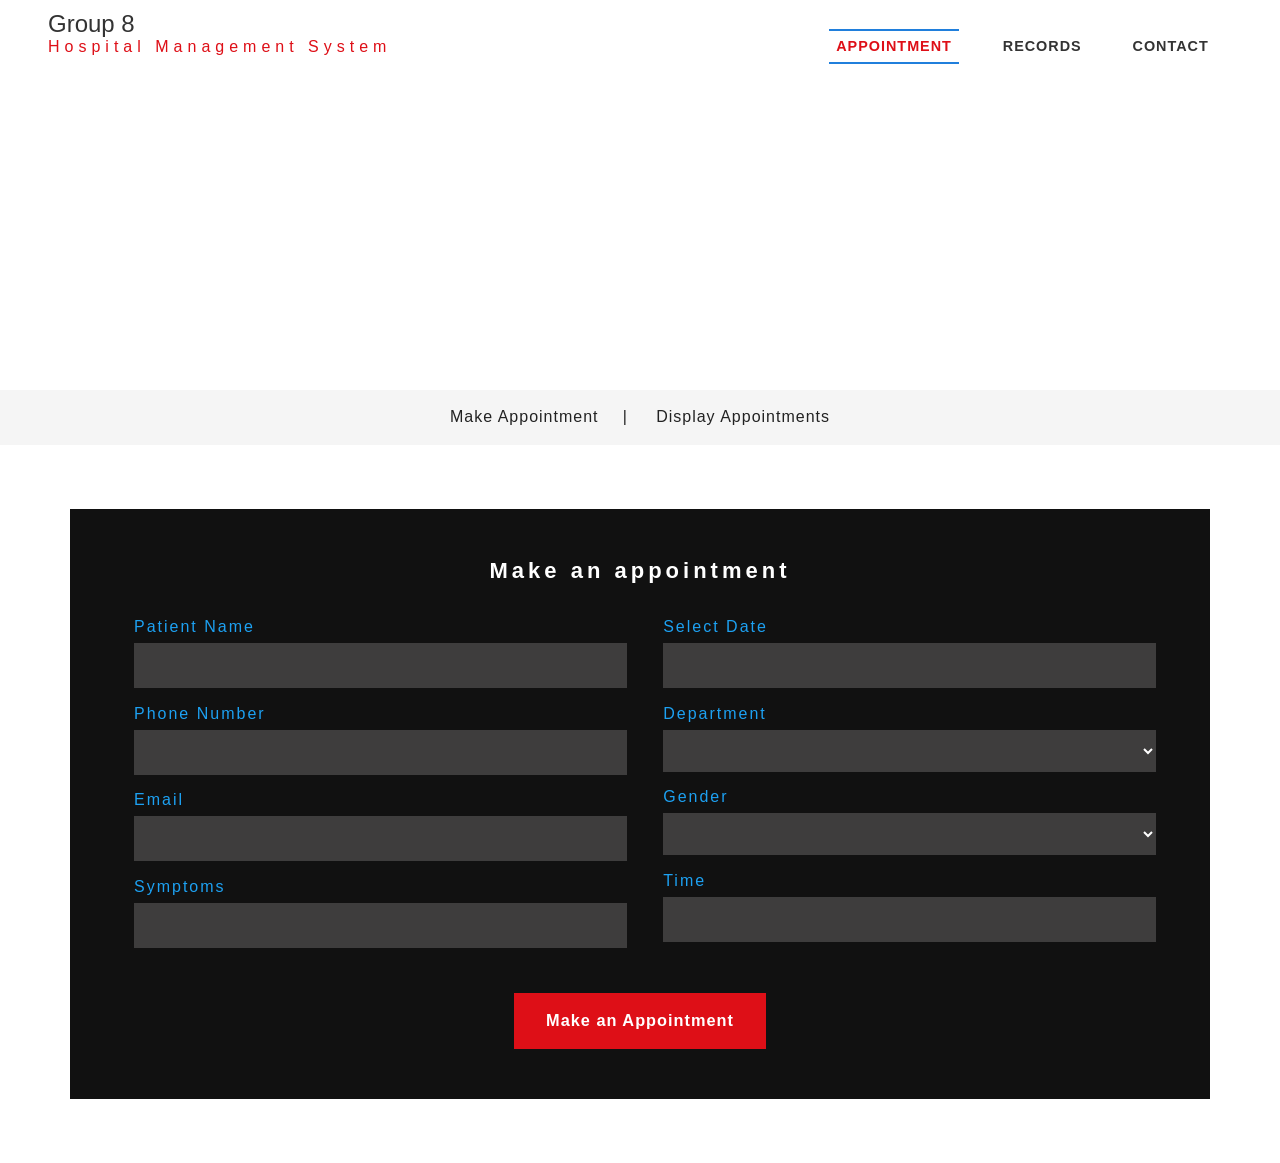
==== frontend/appointment.html @ ca2d70e9 "lets go" ====
<!DOCTYPE html>
<html lang="zxx">
<head>
<!-- for-meta-tags-->
<meta name="viewport" content="width=device-width, initial-scale=1">
<meta http-equiv="Content-Type" content="text/html; charset=utf-8" />
<meta name="keywords" content="Health Plus Responsive web template, Bootstrap Web Templates, Flat Web Templates, Android Compatible web template, 
Smartphone Compatible web template, free web designs for Nokia, Samsung, LG, SonyEricsson, Motorola web design" />
<script type="application/x-javascript"> addEventListener("load", function() { setTimeout(hideURLbar, 0); }, false);
		function hideURLbar(){ window.scrollTo(0,1); } </script>
<!-- //for-meta-tags-->
<link href="css/bootstrap.css" rel="stylesheet" type="text/css" media="all" />
<link href="css/wickedpicker.css" rel="stylesheet" type='text/css' media="all" />
			<link rel="stylesheet" href="css/jquery-ui.css" />
<link href="css/style.css" rel="stylesheet" type="text/css" media="all" />
<!-- font-awesome icons -->
<link href="css/font-awesome.css" rel="stylesheet"> 
<!-- //font-awesome icons -->
<!-- <link href="//fonts.googleapis.com/css?family=Raleway:200,200i,300,300i,400,400i,500,500i,600,600i,700,700i,800" rel="stylesheet">
<link href="//fonts.googleapis.com/css?family=Lato:300,300i,400,400i,700,900" rel="stylesheet"> -->
</head>
	
<body>
<div class="main" id="home">
		<div class="header-bottom">
			<nav class="navbar navbar-default">
				<!-- Brand and toggle get grouped for better mobile display -->
				<div class="navbar-header">
				  <button type="button" class="navbar-toggle collapsed" data-toggle="collapse" data-target="#bs-example-navbar-collapse-1">
					<span class="sr-only">Toggle navigation</span>
					<span class="icon-bar"></span>
					<span class="icon-bar"></span>
					<span class="icon-bar"></span>
				  </button>
					<div class="logo">
						<h3> Group 8 <p>Hospital Management System</p></h3>
					</div>
				</div>

				<!-- Collect the nav links, forms, and other content for toggling -->
				<div class="collapse navbar-collapse nav-wil" id="bs-example-navbar-collapse-1">
					<nav class="menu menu--sebastian">
						<ul id="m_nav_list" class="m_nav menu__list">
							<li class="m_nav_item menu__item menu__item--current" id="moble_nav_item_4"> <a href="appointment.html" class="menu__link">Appointment  </a> </li>
							<li class="m_nav_item menu__item" id="moble_nav_item_5"> <a href="Records.html" class="menu__link">Records</a> </li>
							<li class="m_nav_item menu__item" id="moble_nav_item_6"> <a href="contact.html" class="menu__link"> Contact </a> </li>
						</ul>
				</nav>

				</div>
				<!-- /.navbar-collapse -->
			</nav>
	 </div>
</div>
<!-- banner -->
<!-- banner1 -->
	<div class="banner1 jarallax">
		<div class="container">
		</div>
	</div>

	<div class="services-breadcrumb">
		<div class="container">
			<ul>
				<li>Make Appointment<i>|</i></li>
				<li>Display Appointments</li>
			</ul>
		</div>
	</div>

<!-- icons -->
	<div class="banner-bottom" id="about">
		<div class="container">

					<div class="book-appointment">
						<h4>Make an appointment</h4>
								<form action="appointment" method="post">
								<div class="left-agileits-w3layouts same">
								<div class="gaps">
									<p>Patient Name</p>
										<input type="text" name="Patient Name" placeholder="" required=""/>
								</div>	
									<div class="gaps">	
									<p>Phone Number</p>
										<input type="text" name="Number" placeholder="" required=""/>
									</div>
									<div class="gaps">
									<p>Email</p>
											<input type="email" name="email" placeholder="" required="" />
									</div>	
									<div class="gaps">
									<p>Symptoms</p>
											<textarea name="About Symptoms" placeholder="" required="" ></textarea>
									</div>
								</div>
								<div class="right-agileinfo same">
								<div class="gaps">
									<p>Select Date</p>		
											<input  id="datepicker1" name="Text" type="text" value="" onfocus="this.value = '';" onblur="if (this.value == '') {this.value = 'mm/dd/yyyy';}" required="">
								</div>
								<div class="gaps">
									<p>Department</p>	
										<select class="option">
											<option></option>
											<option>Cardiology</option>
											<option>Ophthalmology</option>
											<option>Neurology</option>
											<option>Psychology</option>
											<option>Dermatology</option>
										</select>
								</div>
								<div class="gaps">
									<p>Gender</p>	
										<select class="option">
											<option></option>
											<option>Male</option>
											<option>Female</option>
										</select>
								</div>
								<div class="gaps">
									<p>Time</p>		
										<input type="text" id="timepicker" name="Time" class="timepicker option" value="">	
								</div>
								</div>
								<div class="clearfix"></div>
											  <input type="submit"  value="Make an Appointment">
								</form>
							</div>
					   </div>

		</div>
	</div>
<!-- //here ends scrolling icon -->
</body>
</html>
---- frontend/css/wickedpicker.css ----
.wickedpicker {
	-webkit-user-select: none;
	-moz-user-select: none;
	-ms-user-select: none;
	user-select: none;
	box-shadow: 0 0 0 1px rgba(14, 41, 57, 0.12), 0 2px 5px rgba(14, 41, 57, 0.44), inset 0 -1px 2px rgba(14, 41, 57, 0.15);
	background: #fefefe;
	margin: 0 auto;
	border-radius: 0.1px;
	width: 318px;
	height: 130px;
	font-size: 14px;
	display: none; }
.wickedpicker__title {
    background-image: -webkit-linear-gradient(top, #ffffff 0%, #f2f2f2 100%);
    background-image: linear-gradient(to bottom, #ffffff 0%, #f2f2f2 100%);
    position: relative;
    background: #f2f2f2;
    margin: 0 auto;
    border-bottom: 1px solid #e5e5e5;
    padding: 12px 11px 10px 15px;
    color: #4C4C4C;
    font-size: inherit; }
.wickedpicker__close {
    -webkit-transform: translateY(-25%);
    -moz-transform: translateY(-25%);
    -ms-transform: translateY(-25%);
    -o-transform: translateY(-25%);
    transform: translateY(-25%);
    position: absolute;
    top: 25%;
    right: 5px;
    color: #34495e;
    cursor: pointer; }
.wickedpicker__close:before {
    content: '\e802'; 
}
.wickedpicker__controls {
    padding: 10px 0;
    line-height: normal;
    margin: 0; 
}
.wickedpicker__controls__control, .wickedpicker__controls__control--separator {
    vertical-align: middle;
    display: inline-block;
    font-size: inherit;
    margin: 0 auto;
    width: 35px;
    letter-spacing: 1.3px; 
}
.wickedpicker__controls__control-up, .wickedpicker__controls__control-down {
    color: #34495e;
    position: relative;
    display: block;
    margin: 3px auto;
    font-size: 18px;
    cursor: pointer; 
}
.wickedpicker__controls__control-up:before {
    content: '\e800'; 
}
.wickedpicker__controls__control-down:after {
    content: '\e801'; 
}
.wickedpicker__controls__control--separator {
	width: 5px; 
}
.text-center, .wickedpicker__title, .wickedpicker__controls, .wickedpicker__controls__control, .wickedpicker__controls__control--separator, .wickedpicker__controls__control-up, .wickedpicker__controls__control-down {
	text-align: center; 
}
.hover-state {
	color: #3498db; 
}
@font-face {
	font-family: 'fontello';
	src: url("../fonts/fontello.eot?52602240");
	src: url("../fonts/fontello.eot?52602240#iefix") format("embedded-opentype"), url("../fonts/fontello.woff?52602240") format("woff"), url("../fonts/fontello.ttf?52602240") format("truetype"), url("../fonts/fontello.svg?52602240#fontello") format("svg");
	font-weight: normal;
	font-style: normal; 
}
.fontello:before, .wickedpicker__close:before, .wickedpicker__controls__control-up:before, .fontello-after:after, .wickedpicker__controls__control-down:after {
	font-family: 'fontello';
	font-style: normal;
	font-weight: normal;
	speak: none;
	display: inline-block;
	text-decoration: inherit;
	width: 1em;
	margin-right: .2em;
	text-align: center;
	font-variant: normal;
	text-transform: none;
	line-height: 1em;
	margin-left: .2em;
	-webkit-font-smoothing: antialiased;
	-moz-osx-font-smoothing: grayscale; 
}



@media(max-width:991px){
	.wickedpicker {
		width: 309px;
	}
}
@media(max-width:900px){
	.wickedpicker {
		width: 274px;
	}
}

@media(max-width:768px){
	.wickedpicker {
		width: 270px;
	}
}
@media(max-width:736px){
	.wickedpicker {
		width: 256px;
	}
}
@media(max-width:667px){
	.wickedpicker {
		width: 223px;
		    height: 115px;
	}
	.wickedpicker__title {
		padding: 8px 11px 7px 15px;
	}
	.wickedpicker__controls {
		padding: 3px 0;
	}
}
@media(max-width:640px){
	.wickedpicker {
		width: 215px;
	}
}
@media(max-width:480px){
	.wickedpicker {
		width: 176px;
	}
}
@media(max-width:414px){
	.wickedpicker {
		width: 295px;
	}
}
@media(max-width:384px){
	.wickedpicker {
		width: 271px;
	}
}
@media(max-width:375px){
	.wickedpicker {
		width: 264px;
	}
}
@media(max-width:320px){
	.wickedpicker {
		width: 224px;
	}
}
---- frontend/css/style.css ----
/*--
Author: W3layouts
Author URL: http://w3layouts.com
License: Creative Commons Attribution 3.0 Unported
License URL: http://creativecommons.org/licenses/by/3.0/
--*/
html, body{
    font-size: 100%;
	background:#ffffff;
	margin: 0;
	font-family: 'Lato', sans-serif;
}
p,ul li,ol li{
	margin:0;
	font-size:1em;
	letter-spacing: 1px;
	color:#555;
	font-family: 'Lato', sans-serif;
}
h1,h2,h3,h4,h5,h6{
font-family: 'Raleway', sans-serif;

	margin:0;
}
ul,label{
	margin:0;
	padding:0;
}
body a:hover{
	text-decoration:none;
}
input[type="submit"],input[type="reset"],.w3ls_footer_grid_leftl,.w3ls_footer_grid_leftr h4,.w3l_footer_pos p a,.w3ls_footer_grid_leftr a,.w3layouts_header_right ul li a,.w3ls_social li a,.w3_team_grid1_pos,.w3_team_grid1_pos img{
	transition: .5s ease-in;
	-webkit-transition: .5s ease-in;
	-moz-transition: .5s ease-in;
	-o-transition: .5s ease-in;
	-ms-transition: .5s ease-in;
}
/*-- header --*/
.header_agileinfo{
	padding:0.5em 2em;
	background:#000;
}
/*-- //nav-effect --*/

.w3_agileits_header_text{
	float: left;
}
.agileinfo_social_icons{
	float: right;
}
.agileits_social_list li{
	display:inline-block;
}
.agileits_social_list li a{
	width: 28px;
    height: 28px;
    color: #fff;
    text-align: center;
    display: inline-block;
    font-size: 13px;
    border-radius: 50%;
	
}
.agileits_social_list li a i{
	line-height:2.4em;
}
.agileits_social_list li a:hover{
	color:#fff;
}
a.w3_agile_facebook{
	background:#3b5998;
}
a.agile_twitter{
	background:#1da1f2;
}
a.w3_agile_dribble{
	background:#ea4c89;
}
a.w3_agile_rss{
	background:#ffbe4a;
}
ul.top_agile_w3l_info_icons li {
    color: #fff;
    font-weight: 400;
    font-size: 14px;
    letter-spacing: 1px;
    display: inline-block;
}
ul.top_agile_w3l_info_icons li a {
 color:#fff;
}
ul.top_agile_w3l_info_icons li.second {
    margin: 0em 2em;
}
ul.top_agile_w3l_info_icons i {
    margin-right: 10px;
}
/*-- //header --*/
.navbar-default {
    background: none;
    border: none;
}
.navbar {
    margin-bottom: 0;
}
.navbar-collapse {
    padding: 0;
    box-shadow: none;
}
.navbar-default .navbar-collapse, .navbar-default .navbar-form {
    border: none;
}
.navbar-nav {
    float: right;
}
.navbar-default .navbar-brand,.navbar-default .navbar-brand:hover, .navbar-default .navbar-brand:focus {
    color: #212121;
}
/*-- agileits --*/
.logo i {
    display: inline-block;
    color: #de0f17;
}
.navbar-default .navbar-nav > .active > a, .navbar-default .navbar-nav > .active > a:hover, .navbar-default .navbar-nav > .active > a:focus {
    background: none;
    color: #de0f17;
    text-decoration: line-through;
}
.navbar-default .navbar-nav > li > a:hover, .navbar-default .navbar-nav > li > a:focus {
        color: #de0f17;
    text-decoration: line-through;
}
.navbar-nav > li > a {
    font-size: 14px;
    text-transform: uppercase;
    padding:19px 18px 0;
	 font-weight:600;
		 transition: 0.5s all;
    -webkit-transition: 0.5s all;
    -o-transition: 0.5s all;
    -moz-transition: 0.5s all;
    -ms-transition: 0.5s all;
}
.header-bottom {
    padding: 0.7em 3em;
}
.navbar-default .navbar-nav > li > a {
        color: #111;
}
.navbar-brand {
    float: left;
    height: 67px;
    font-size: 0.9em;
    line-height: 15px;
    font-weight: 900;
    color: #111!important;
    letter-spacing: 1px;
    border: 3px solid #207FDC;
    text-align: center;
    padding: 10px 10px!important;
}
.logo p {
    display: block;
    color: #de0f17;
    line-height: normal;
    text-align: center;
    letter-spacing: 5px;
    font-size: medium;
}
/*-- menu --*/
.m_nav_ham{
    box-sizing: border-box;
    -webkit-transition-duration: 0.3s;
    -moz-transition-duration: 0.3s;
    -ms-transition-duration: 0.3s;
    transition-duration: 0.3s;
}
#m_nav_container {
    width: 100%;
   height: 80px;
    background-color: #0088cc;
    position: fixed;
    display: none;
    top: 0px;
    left: 0;
    z-index: 990 !important;
}
.wthree_bg{
	-webkit-transform: translate(0, -100%);
    -ms-transform: translate(0, -100%);
    transform: translate(0, -100%);
    -webkit-transition: all 0.5s cubic-bezier(0.175, 0.885, 0.32, 1.275);
    transition: all 0.5s cubic-bezier(0.175, 0.885, 0.32, 1.275);
}
.wthree_bg.container_open{
    -webkit-transform: translate(0, 0);
    -ms-transform: translate(0, 0);
    transform: translate(0, 0);
}
#m_nav_bar {
    width: 80%;
    margin: auto;
}
#m_nav_list {
    list-style: none;
    margin: 1.1em 0 0;
    float: right;
}
.m_nav_item {
	display: inline-block;
       margin: 0 1em;
}
.m_nav_item a {
    text-decoration: none;
    color: #333;
    text-transform: uppercase;
    font-weight: 600;
    letter-spacing: 1px;
    -webkit-transition-duration: 0.5s;
	font-size: 0.9em;
}
.container_open {
    position: fixed !important;
    display: block;
    height: 120px;
}
#m_nav_menu {
    width: 50px;
    height: 32px;
    position: fixed;
    top: 30px;
    right: 13.4%;
    z-index: 999 !important;
    cursor: pointer;
}
.m_nav_ham {
    width: 30px;
    height: 3px;
    background: #ffc107;
    margin: 5px auto;
}
.m_nav_ham_1_open {
    -webkit-transform: rotate(45deg);
    -moz-transform: rotate(45deg);
    -ms-transform: rotate(45deg);
    transform: rotate(45deg);
    margin-top: 15px;
}
.m_nav_ham_2_open {
    -webkit-transform: rotate(-45deg);
    -moz-transform: rotate(-45deg);
    -ms-transform: rotate(-45deg);
    transform: rotate(-45deg);
    margin-top:-8px;
}
.m_nav_ham_3_open {
    opacity: 0;
}
.button_open {
    background: #fff;
}
.w3_agileits_ham {
    margin-top: .8em;
}
.w3_agileits_ham.m_nav_ham_1_open {
    margin-top: 20px !important;
}

    #m_nav_container {
        text-align: center;
           }
	#m_nav_menu {
		top: 2%;
	}
}
/*-- nav-effect --*/
.menu__list {
	position: relative;
	margin: 0;
	padding: 0;
	list-style: none;
}
.menu__link {
    display: block;
    padding: .5em;
}

/* Sebastian */
.menu--sebastian .menu__link {
	position: relative;
    -webkit-transition: color 0.4s;
    transition: color 0.4s;
}

.menu--sebastian .menu__link:hover{
	 color: #de0f17;
}

.menu--sebastian .menu__item--current .menu__link {
	    color: #de0f17;
}

.menu--sebastian .menu__link::before,
.menu--sebastian .menu__link::after {
	content: '';
	position: absolute;
	left: 0;
	width: 100%;
	height: 2px;
	background: #207fdc;
	-webkit-transform: scale3d(0, 1, 1);
	transform: scale3d(0, 1, 1);
	-webkit-transition: -webkit-transform 0.2s;
	transition: transform 0.2s;
}

.menu--sebastian .menu__link::before {
	top: 0;
	-webkit-transform-origin: 0 50%;
	transform-origin: 0 50%;
}

.menu--sebastian .menu__link::after {
	bottom: 0;
	-webkit-transform-origin: 100% 50%;
	transform-origin: 100% 50%;
}

.menu--sebastian .menu__item--current .menu__link::before,
.menu--sebastian .menu__item--current .menu__link::after,.menu__link:hover::before,.menu__link:hover::after  {
	-webkit-transform: scale3d(1, 1, 1);
	transform: scale3d(1, 1, 1);
	-webkit-transition-timing-function: cubic-bezier(0.22, 0.61, 0.36, 1);
	transition-timing-function: cubic-bezier(0.22, 0.61, 0.36, 1);
	-webkit-transition-duration: 0.4s;
	transition-duration: 0.4s;
}
.agile_short_dropdown {
    border-radius: 0;
    background: #ffffff;
    text-align: center;
	padding:0;
	border: none;
}
.agile_short_dropdown li a{
	text-transform:uppercase;
	color:#212121;
	font-size:13px;
	font-weight:600;
	padding: .8em 0;
	border-bottom: 1px solid #ececef;
}
.agile_short_dropdown > li > a:hover{
    color: #fff;
    text-decoration: none;
    background-color: #de0f17;
}
.dropdown-menu {
    position: absolute;
    top: 100%;
    left: auto;
	}
/* //Sebastian */
/*-- //header --*/
/*--//slider --*/
/*-- banner-top --*/
.w3layouts-banner-top{
    background: url(../images/banner.jpg) no-repeat 0px 0px;
    background-size: cover;	
	-webkit-background-size: cover;	
	-moz-background-size: cover;
	-o-background-size: cover;		
	-moz-background-size: cover;
	min-height:700px;
}
.w3layouts-banner-top1{
	background: url(../images/banner1.jpg) no-repeat 0px 0px;
    background-size: cover;	
	-webkit-background-size: cover;	
	-moz-background-size: cover;
	-o-background-size: cover;		
	-moz-background-size: cover;
	min-height:700px;
}
.w3layouts-banner-top2{
	background: url(../images/banner3.jpg) no-repeat 0px 0px;
    background-size: cover;	
	-webkit-background-size: cover;	
	-moz-background-size: cover;
	-o-background-size: cover;		
	-moz-background-size: cover;	
	min-height:700px;
}
.agileits-banner-info h3 {
    color: #fff;
    font-size: 6em;
    margin: 0.1em 0 0.2em 0;
    letter-spacing: 2px;
    font-weight: 700;
	text-shadow: 1px 1px 2px rgb(12, 12, 12);
	-webkit-text-shadow: 1px 1px 2px rgb(12, 12, 12);
	-o-text-shadow: 1px 1px 2px rgb(12, 12, 12);
	-moz-text-shadow: 1px 1px 2px rgb(12, 12, 12);
	
}
.agileits-banner-info h3 span{
	    background: #2529d8;
    padding: 0 15px;
}
.agileits-banner-info {
    text-align: left;
    padding:16em 0 0em;
}
.agileits-banner-info p {
    color: #e2dfdf;
    font-size: 1em;
    line-height: 2.2em;
    letter-spacing: 2px;
    font-weight: 500;
    width: 49%;
    text-align: left;
}
.agileits_w3layouts_more{
	position:relative;
}
.agileits_w3layouts_more a{
	    font-size: 17px;
    color: #fff;
    text-decoration: none;
    text-transform: uppercase;
    letter-spacing: 4px;
    position: relative;
}

.agileits-banner-info span {
	background:#de0f17;
    padding: 0.5em 2em;
    color: #fff;
    font-size: 1.1em;
    padding: 5px 2em;
    text-transform: uppercase;
    letter-spacing: 2px;
}
/*-- //banner-top --*/ 
.banner_agile_para p{
	color: #fff;
    margin: 2em 0 0 7em;
    line-height: 2em;
}
/*--//slider --*/
#about {
   padding:5em 0
}
h3.w3_heade_tittle_agile,h2.w3_heade_tittle_agile  {
    text-align: center;
    font-weight: 700;
    color: #111;
    font-size: 3em;
	    letter-spacing: 1px;

}
h3.w3_heade_tittle_agile.two {
	  color: #fff;
}
p.sub_t_agileits {
    font-size: 1em;
    margin: 0;
    color: #de0f17;
    margin-bottom: 3em;
    font-weight: 400;
    letter-spacing: 10px;
    text-align: center;
}

p.ab {
    text-align: center;
    line-height: 2em;
    width: 98%;
    margin-bottom: 3em;
    color: #333;
    font-size: 1.1em;
    font-weight: 600;
}
h5.w3l-subtitle {
      margin-bottom: 0.7em;
    font-weight: 700;
       color: #207fdc;
    font-size: 1.8em;
    letter-spacing: 1px;
} 
.w3about-text p {
    line-height: 2em;
	    margin-bottom: 1.5em;
}
.tab-image img {
    width: 100%;
}
/* Rectangle In */
.hvr-rectangle-in {
  display: inline-block;
  vertical-align: middle;
  -webkit-transform: perspective(1px) translateZ(0);
  transform: perspective(1px) translateZ(0);
  box-shadow: 0 0 1px transparent;
  position: relative;
  background:#207fdc;
  -webkit-transition-property: color;
  transition-property: color;
  -webkit-transition-duration: 0.3s;
  transition-duration: 0.3s;
}
.hvr-rectangle-in:before {
  content: "";
  position: absolute;
  z-index: -1;
  top: 0;
  left: 0;
  right: 0;
  bottom: 0;
  background: #de0f17;
  -webkit-transform: scale(1);
  transform: scale(1);
  -webkit-transition-property: transform;
  transition-property: transform;
  -webkit-transition-duration: 0.3s;
  transition-duration: 0.3s;
  -webkit-transition-timing-function: ease-out;
  transition-timing-function: ease-out;
}
.hvr-rectangle-in:hover, .hvr-rectangle-in:focus, .hvr-rectangle-in:active {
  color: white;
}
.hvr-rectangle-in:hover:before, .hvr-rectangle-in:focus:before, .hvr-rectangle-in:active:before {
  -webkit-transform: scale(0);
  transform: scale(0);
}
.read a {
    padding: 0.7em 2em;
    color: #fff;
    letter-spacing: 1px;
}
/*-- //about--*/
/*--/agile_bottom --*/
.agile_team_left h3{
	font-size:2em;
	color:#fff;
	text-align:center;
}
.agile_team_grid{
	padding:0;
}

.w3ls_banner_bottom_grid  {
    overflow: hidden;
    position: relative;
    text-align: center;
	padding:0;
}

.w3ls_banner_bottom_grid .overlay {
  width: 100%;
  height: 100%;
  position: absolute;
  overflow: hidden;
  top: 0;
  left: 0;
  -webkit-transition: all 0.4s  cubic-bezier(0.88,-0.99, 0, 1.81);
  transition: all 0.4s  cubic-bezier(0.88,-0.99, 0, 1.81);
}

.w3ls_banner_bottom_grid:hover .overlay {
      background-color: rgba(23, 24, 24, 0.51);
}

.w3ls_banner_bottom_grid  img {
  display: block;
  position: relative;
}

.w3ls_banner_bottom_grid h4 {
	    text-transform: capitalize;
    letter-spacing: 1px;
    color: #fff;
    text-align: center;
    position: relative;
    font-size: 1.2em;
    padding: 10px 0;
    width: 55%;
    margin: 2px auto 2px;
    background: rgba(22, 22, 23, 0.82);
    -webkit-transform: translateY(100px);
    -ms-transform: translateY(100px);
    transform: translateY(100px);
    -webkit-transition: all 0.4s cubic-bezier(0.88,-0.99, 0, 1.81);
    transition: all 0.4s cubic-bezier(0.88,-0.99, 0, 1.81);
}

.w3ls_banner_bottom_grid:hover h4 {
  -webkit-transform: translateY(80px);
  -ms-transform: translateY(80px);
  transform: translateY(80px);
  -moz-transform:translateY(80px);
  -o-transform: translateY(80px);
}

.w3ls_banner_bottom_grid .social_agileinfo{
    text-transform: uppercase;
    color: #fff;
    background-color: transparent;
    opacity: 0;
    filter: alpha(opacity=0);
    -webkit-transform: scale(0);
    -ms-transform: scale(0);
    transform: scale(0);
    -webkit-transition: all 0.4s cubic-bezier(0.88,-0.99, 0, 1.81);
    transition: all 0.4s cubic-bezier(0.88,-0.99, 0, 1.81);
    font-weight: normal;
    margin: 0;
    padding:7em 2em 0em;
}

.w3ls_banner_bottom_grid:hover .social_agileinfo{
  opacity: 1;
  filter: alpha(opacity=100);
  -webkit-transform: scale(1);
  -ms-transform: scale(1);
  transform: scale(1);
}
.social_agileinfo li{
	display:inline-block;
	float: none !important;
}
.social_agileinfo li a{
	width:32px;
	height:32px;
	display:block;
	border:2px solid #fff;
	text-align:center;
	color:#fff;
	border-radius:50%;
}
.social_agileinfo li a i {
    font-size: 0.9em;
     line-height: 2em;
}
.w3_facebook:hover{
	border:1px solid #3b5998;
	background:#3b5998;
}
.w3_twitter:hover{
	border:1px solid #1da1f2;
	background:#1da1f2;
}
.w3_instagram:hover{
	border:1px solid #833ab4;
	background:#833ab4;
}
.w3_google:hover{
	border:1px solid #dd4b39;
	background:#dd4b39;
}

/*--//agile_bottom --*/
.stats_inner{
    background: url(../images/banner3.jpg)no-repeat 0px 0px;
    background-size: cover;
    z-index: 999;
    padding-top: 6em;
}
.stats_inner i{
 color:#fff!important;
}
/*-- /agents --*/
.agents {
    background: url(../images/footer.jpg)no-repeat 0px 0px;
    background-size: cover;
    padding: 0;
    min-height:650px;
    position: relative;
    text-align: center;
    z-index: 999;
    margin: 0;
    padding-top: 6em;
}
.w3ls_team_grid1{
	position:relative;
}
.w3ls_team_grid1_pos{
	position:absolute;
	right:0%;
	bottom:-5%;
	background: none;
}
.w3ls_team_grid1_pos ul li:nth-child(2),.w3ls_team_grid1_pos ul li:nth-child(3){
	opacity:0;
}
.w3ls_team_grid:hover .w3ls_team_grid1_pos ul li:nth-child(2),.w3ls_team_grid:hover  .w3ls_team_grid1_pos ul li:nth-child(3){
	opacity:1;
}
.w3ls_team_grid{
	text-align: center;
    position: relative;
    overflow: hidden;
}
.w3ls_team_grid h4{
	    margin: 2em 0 0.3em;
    color: #fff;
    text-transform: uppercase;
    letter-spacing: 1px;
    font-size: 1.1em;
}
.w3ls_team_grid p {
    color: #aecaf5;
    font-size: 0.9em;
}
/* Circle */
.hover15 figure {
	position: relative;
}
.hover15 figure::before {
	position: absolute;
	top: 50%;
	left: 50%;
	z-index: 2;
	display: block;
	content: '';
	width: 0;
	height: 0;
	background: rgba(33, 33, 33, 0.13);
	border-radius: 100%;
	-webkit-transform: translate(-50%, -50%);
	transform: translate(-50%, -50%);
	opacity: 0;
}
.hover15 figure:hover::before,.w3ls_team_grid:hover .hover15 figure::before,.banner-bottom-icons:hover .hover15 figure::before,.w3_featured_services_grid:hover .hover15 figure::before {
	-webkit-animation: circle .75s;
	animation: circle .75s;
}
@-webkit-keyframes circle {
	0% {
		opacity: 1;
	}
	40% {
		opacity: 1;
	}
	100% {
		width: 200%;
		height: 200%;
		opacity: 0;
	}
}
@keyframes circle {
	0% {
		opacity: 1;
	}
	40% {
		opacity: 1;
	}
	100% {
		width: 200%;
		height: 200%;
		opacity: 0;
	}
}
/*-- social-icons --*/
ul.social-icons li {
    display: inline-block;
}
ul.social-icons  .icon {
	display: inline-block;
	vertical-align: top;
	overflow: hidden;
	margin: 0;
	width: 30px;
	height: 30px;
	font-family: FontAwesome;
	font-size:1em;
	color:#fff;
	text-align:center;
	border-radius: 25px;
	-webkit-border-radius: 25px;
	-moz-border-radius: 25px;
	-o-border-radius: 25px;
	-ms-border-radius: 25px;
}
ul.social-icons  .icon-border {
	position: relative;
}

ul.social-icons  .icon-border::before,
ul.social-icons  .icon-border::after {
	display: block;
	position: absolute;
	top: 0;
	left: 0;
	width: 100%;
	height: 100%;
	content: "";
	border-radius: 25px;
	-webkit-border-radius: 25px;
	-moz-border-radius: 25px;
	-o-border-radius: 25px;
	-ms-border-radius: 25px;
	line-height: 2.2em;
}

ul.social-icons  .icon-border::before {
	z-index: 1;
	-webkit-transition: box-shadow 0.3s;
          transition: box-shadow 0.3s;
}

ul.social-icons .icon-border::after {
	z-index: 2;
}

/* facebook */
.icon-border.facebook::before {
	box-shadow:inset 0 0 0 48px #fdbd10;
}

.icon-border.facebook:hover::before {
	box-shadow:inset 0 0 0 2px #3b5998;
}

.icon-border.facebook::after {
	content:"\f09a";
}
.icon-border.facebook:hover::after {
	color:#3b5998;
}

/* twitter */
.icon-border.twitter::before {
	box-shadow:inset 0 0 0 48px #fdbd10;
}

.icon-border.twitter:hover::before {
	box-shadow:inset 0 0 0 2px #1da1f2;
}

.icon-border.twitter::after {
	content:"\f099";
}
.icon-border.twitter:hover::after {
	color:#1da1f2;
}

/* instagram */
.icon-border.instagram::before {
	box-shadow: inset 0 0 0 48px #fdbd10;
}

.icon-border.instagram:hover::before {
	box-shadow: inset 0 0 0 2px #833ab4;
}

.icon-border.instagram::after {
	content: "\f16d";
}
.icon-border.instagram:hover::after {
	color:#833ab4;
}

/* pinterest */
.icon-border.pinterest::before {
	box-shadow: inset 0 0 0 48px #fdbd10;
}

.icon-border.pinterest:hover::before {
	box-shadow: inset 0 0 0 2px #bd081c;
}

.icon-border.pinterest::after {
	content: "\f231";
}
.icon-border.pinterest:hover::after {
	color:#bd081c;
}
/*-- //social-icons --*/
/*-- //agents --*/
/*-- services-bottom --*/
.wthree_services_bottom_left,.wthree_services_bottom_right,.w3_agileits_services_bottom_l_grid{
	padding:0;
}
.w3_agileits_services_bottom_r_grid {
    padding: 4em 4em 0;
    background: #207fdc;
    min-height: 376px;
}
.w3_agileits_services_bottom_r_grid h4 {
    letter-spacing: 1px;
    font-size: 1.6em;
    color: rgb(255, 255, 255);
    position: relative;
    font-weight: 700;
}
.w3_agileits_services_bottom_r_grid p{
	color: #bbdbfb;
    line-height: 2em;
    margin: 1em 0 2em;
}
.agile_services_bottom_l_grid1{
	position:relative;
}
.w3_service_bottom_grid_pos{
    background:rgba(0, 0, 0, 0.76);
    bottom: 75px;
    left: 75px;
    opacity: 0;
    padding: 3em;
    position: absolute;
    right: 75px;
    top: 75px;
    visibility: hidden;
    -webkit-transform: scaleX(-1);
    transform: scaleX(-1);
    -moz-transform: scaleX(-1);
    -o-transform: scaleX(-1);
    -ms-transform: scaleX(-1);
    -webkit-transition: all 0.8s ease;
    transition: all 0.8s ease;
    z-index: 9;
}
.w3_service_bottom_grid_pos h3 {
       font-size: 1.5em;
    letter-spacing: 1px;
    color: #fff;
    line-height: 3em;
    font-weight: 600;
    text-align: center;
}
.w3_agileits_services_bottom_l_grid:hover .w3_service_bottom_grid_pos {
    opacity: 1;
    visibility: visible;
    -webkit-transform: scaleX(1);
    transform: scaleX(1);
	-moz-transform: scaleX(1);
	-o-transform: scaleX(1);
	-ms-transform: scaleX(1);
}
.w3_agile_services_bottom_right_grid{
	background: url(../images/slid1.jpg) no-repeat 0px 0px;
    background-size: cover;
    -webkit-background-size: cover;
    -moz-background-size: cover;
    -ms-background-size: cover;
    -o-background-size: cover;
}
.w3_agile_services_bottom_right_grid1{
	background: url(../images/slid2.jpg) no-repeat 0px 0px;
    background-size: cover;
    -webkit-background-size: cover;
    -moz-background-size: cover;
    -ms-background-size: cover;
    -o-background-size: cover;
}
.w3_agile_services_bottom_right_grid2{
	background: url(../images/slid3.jpg) no-repeat 0px 0px;
    background-size: cover;
    -webkit-background-size: cover;
    -moz-background-size: cover;
    -ms-background-size: cover;
    -o-background-size: cover;
}
.w3_agile_services_bottom_right_grid, .w3_agile_services_bottom_right_grid1, .w3_agile_services_bottom_right_grid2 {
    min-height: 752px;
    padding: 5em;
}

.w3layouts_head_slide {
    font-size: 2em;
    text-align: right;
    font-weight: 600;
    text-align: center;
    padding-top: 7em;
    color: #fff;
}
.w3layouts_head_slide span{
	color:#de0f17;
}
/*-- //services-bottom --*/
/*-- stats --*/
#stats {
    padding: 2em 0;
}
.w3layouts_stats_left{
    padding: 3em 0 3em 0;
	text-align:center;
}
.w3layouts_stats_left p{
    font-size: 2em;
    font-weight:900;
    letter-spacing: 2px;
    color: #207fdc;
    margin: 0.5em 0;
}
.w3layouts_stats_left h3 {
    font-size: 1em;
    color: #de0f17;
    font-style: italic;
    letter-spacing: 1px;
    font-weight: 600;
}
.w3layouts_stats_left i {
    font-size: 3em;
    color: #181819;
}
.w3l_stats_bottom_grid_left img{
	margin:0 auto;
}
/*-- //stats --*/
/*-- bootstrap-pop-up --*/
.modal-header {
    font-size: 2em;
    color: #fff;
    text-align: center;
    text-transform: uppercase;
    letter-spacing: 2px;
    background: #3be8b0;
}
.close {
    opacity: 1;
}
.modal-body p {
    color: #999;
    text-align: left;
	padding:2em 2em 1em;
	margin: 0 !important;
	line-height:2em;
}
.modal-body p i {
    display: block;
    margin: 1em 0;
    color: #de0f17;
}
.modal-body {
    padding:0;
}
.modal-content {
    border-radius: 0;
}
button.close {
    font-size: 1.5em;
    color:#212121;
	outline: none;
}
/*-- //bootstrap-pop-up --*/
/*-- services section --*/
.service-w3l {
    padding: 5em 0;
    background: #003666;
}
.service-w3l h3.text-center {
	font-size:40px;
	font-weight:bold;
	color:#fff;
	padding-bottom:50px;
	position:relative;
}
.service-w3l h3.text-center:before {
	content:'';
	position:absolute;
	background-color:#fff;
	width:300px;
	height:2px;
	left:20%;
	bottom:2%;
} 
.service-w3l h3.text-center:after {
	content:'';
	position:absolute;
	background-color:#fff;
	width:300px;
	height:2px;
	right:20%;
	bottom:2%;
}
.service-w3l span.fa.fa-star-o {
    font-size: 25px;
    color: #fff;
    display: block;
    text-align: center;
    margin-top: -16px;
    margin-bottom: 50px;
}
.service-w3l h4.text-center {
    font-size: 25px;
    font-weight: 700;
    color: #fff;
    padding: 20px 0;
    letter-spacing: 1px;
}
.service-w3l p.text-center {
    font-size: 14px;
    line-height: 30px;
    color: #8eadca;
}
.ch-grid {
	margin: 0;
	padding: 0;
	list-style: none;
	display: block;
	text-align: center;
	width: 100%;
}

.ch-grid:after,
.ch-item:before {
	content: '';
    display: table;
}

.ch-grid:after {
	clear: both;
}

.ch-grid li {
	width: 220px;
	height: 220px;
	display: inline-block;
	margin:0px;
}
.col-lg-4.col-md-4.col-sm-6.serv-agileinfo2 {
    padding-top: 190px;
}
.col-lg-12.col-md-12.col-sm-6.serv-wthree1,.col-lg-12.col-md-12.col-sm-6.serv-wthree4,.col-lg-12.col-md-12.col-sm-6.serv-wthree6 {
    padding-bottom: 40px;
}
/*-- /services section --*/
/*-- Portfolio --*/
.portfolio {
	    padding: 5em 0;
}
/*-- Tabs --*/
.tabs {
	position: relative;
	overflow: hidden;
	margin: 0 auto;
	width: 100%;
}
.tabs nav {
    text-align: center;
    margin-bottom: 50px;
}

.tabs nav ul {
		position: relative;
		display: -ms-flexbox;
		display: -webkit-flex;
		display: -moz-flex;
		display: -ms-flex;
		display: flex;
		margin: 0 auto;
		padding: 0;
		max-width: 100%;
		list-style: none;
		-ms-box-orient: horizontal;
		-ms-box-pack: center;
		-webkit-flex-flow: row wrap;
		-moz-flex-flow: row wrap;
		-ms-flex-flow: row wrap;
		flex-flow: row wrap;
		-webkit-justify-content: center;
		-moz-justify-content: center;
		-ms-justify-content: center;
		justify-content: center;
}
.tabs nav ul li {
		position: relative;
		z-index: 1;
		display: block;
		margin: 0;
		text-align: center;
		-webkit-flex: 1;
		-moz-flex: 1;
		-ms-flex: 1;
		flex: 1;
}
.tabs nav a {
		position: relative;
		display: block;
		overflow: hidden;
		text-overflow: ellipsis;
		white-space: nowrap;
		line-height: 2.5;
}
.tabs nav a span {
	vertical-align: middle;
	font-size: 0.75em;
}

.tabs nav li.tab-current a {
	color: #74777b;
}
li.tab-current a.icon.icon-box {
    border-radius: 0;
}
.tabs nav a:focus {
		outline: none;
}
.content-wrap {
  position: relative;
}
.content-wrap section {
  display: none;
  margin: 0 auto;
  padding: 0;
  text-align: center;
}
.content-wrap section.content-current {
   display: block;
}
.content-wrap section p {
	margin: 0;
	padding: 0.75em 0;
	color: rgba(40,44,42,0.05);
	font-weight: 900;
	font-size: 4em;
	line-height: 1;
}
.no-js .content-wrap section {
	display: block;
	padding-bottom: 2em;
	border-bottom: 1px solid rgba(255,255,255,0.6);
}
.no-flexbox nav ul {
	display: block;
}
.no-flexbox nav ul li {
	min-width: 15%;
	display: inline-block;
}
.tabs-style-bar nav ul {
	border: 4px solid transparent;
}
.tabs-style-bar nav ul li a {
	margin: 0 2px;
	background-color: #F5F5F5;
	color: #333;
	transition: background-color 0.2s, color 0.2s;
	padding: 7px 0;
}
.tabs-style-bar nav ul li a:hover, .tabs-style-bar nav ul li a:focus {
	color: #de0f17;
}
.tabs-style-bar nav ul li a span {
	letter-spacing: 1px;
	font-size: 15px;
}
.tabs-style-bar nav ul li.tab-current a {
	background: #de0f17;
	color: #fff;
}
/*-- //Tabs-Styling --*/
/*--menu--*/
#menu {
    padding: 5em 0;	
}
.menu-tag {
    position: absolute;
    top: 0%;
    left: 42%;
    margin-top: 5em;
}
.menu-text {
	margin-bottom: 4em;
	position:relative;
    -webkit-transition:.5s all;
	-moz-transition:.5s all; 
	transition:.5s all;
}
.menu-text:hover .rep-w3l-img img{
    border: 3px solid #de0f17;
		
}
.menu-text-left{
    float: left;
    width: 80%;
    text-align: left;
}
.menu-text-left h4 {
   font-size: 1.1em;
    margin: 0;
    color: #3b3b3c;
    margin-bottom: 0.4em;
    text-transform: uppercase;
    font-weight: 600;
}
.menu-text-left h6 {
         font-size: 0.8em;
    margin: 0;
    color: #de0f17;
    text-transform: capitalize;
    font-weight: 400;
    letter-spacing: 1px;
}
.rep-w3l-text {
    float: left;
    width: 70%;
      margin-top: 1.5em;
}
.menu-text-right{
	float:right;
	width: 18%;
}
.menu-text-right h4 {
    margin: 0;
    font-size: 20px;
    color: #1d1d1d;
    text-align: left;
    margin-top: 20px;
}
.menu-grids-info {
  position: relative;
}
.menu-rate{
  position: absolute;
  width: 92%;
  top: 0%;
  left: 15px;
  display: none;
  background: rgba(0, 0, 0, 0.5);
}
.menu-rate h5{
  font-size: 30px;
  font-weight: 500;
  color:#fff;
  letter-spacing:0.5px;
  margin: 1em 0;
  text-align: center;
}
.menu-grids-info:hover div.menu-rate {
  display: block;
}
.menu-spl {
  position: relative;
}
.menu-spl:hover div.menu-rate {
  display: block;
}
.menu-rate.spl-rate {
  width: 95%;
}
.rep-w3l-img {
      float: left;
    margin-right: 4%;
    width: 24%;
}
.rep-w3l-img img {
      border-radius: 50%;
    -webkit-border-radius: 50%;
    -o-border-radius: 50%;
    -moz-border-radius: 50%;
    border: 3px solid #fff;
    padding:7px;
	    -webkit-transition: all 0.2s ease;
    -moz-transition: all 0.2s ease;
    -o-transition: all 0.2s ease;
    -ms-transition: all 0.2s ease;
    transition: all 0.2s ease;
}
.menu_w3ls_agile_top_section{
	position:relative;
}
.tab-info p {
    line-height: 2em;
    margin: 1em 0 1.5em 0;
}
.tab-info h4 {
   margin-bottom: 0.7em;
    font-weight: 700;
       color: #207fdc;
    font-size: 1.4em;
    letter-spacing: 1px;
}
/*-- Tab-Images --*/
.gallery-top {
	padding: 0;
}
.gallery-grids figure {
	position: relative;
	float: left;
	overflow: hidden;
	text-align: center;
	width: 100%;
}
.gallery-grids figure.effect-bubba:hover {
    background-color: #000;
}
.gallery-grids figure img {
	position: relative;
	display: block;
	width: 100%;
}
.gallery-bottom {
   margin: 2.5em 0;
}
.gallery-grids figure figcaption {
	padding: 2em;
	color: #fff;
    -webkit-backface-visibility: hidden;
	-moz-backface-visibility: hidden;
	-o-backface-visibility: hidden;
	-ms-backface-visibility: hidden;
	backface-visibility: hidden;
}
.gallery-grids figure figcaption::before, .gallery-grids figure figcaption::after {
   pointer-events: none;
}
.gallery-grids figure figcaption{
	position: absolute;
	top: 0;
	left: 0;
	width: 100%;
	height: 100%;
}
figure.effect-apollo {
	background: #000;
}
figure.effect-apollo img {
	opacity: 0.95;
	-webkit-transition: opacity 0.35s, -webkit-transform 0.35s;
	transition: opacity 0.35s, transform 0.35s;
	-webkit-transform: scale3d(1.05,1.05,1);
	transform: scale3d(1.05,1.05,1);
}
figure.effect-apollo figcaption::before {
  position: absolute;
  top: 0;
  left: 0;
  width: 100%;
  height: 100%;
  background: rgba(0, 0, 0, 0.71);
  content: '';
  -webkit-transition: -webkit-transform 0.6s;
  transition: transform 0.6s;
  -webkit-transform: scale3d(1.9,1.4,1) rotate3d(0,0,1,45deg) translate3d(0,-100%,0);
  transform: scale3d(1.9,1.4,1) rotate3d(0,0,1,45deg) translate3d(0,-100%,0);
}

figure.effect-apollo:hover img {
   opacity: 0.6;
	-webkit-transform: scale3d(1,1,1);
	transform: scale3d(1,1,1);
}
figure.effect-apollo:hover figcaption::before {
   -webkit-transform: scale3d(1.9,1.4,1) rotate3d(0,0,1,45deg) translate3d(0,100%,0);
   transform: scale3d(1.9,1.4,1) rotate3d(0,0,1,45deg) translate3d(0,100%,0);
}
/*-- //Tabs --*/
/*-- //Portfolio --*/
.jarallax {
    position: relative;
    background-size: cover;
    background-repeat: no-repeat;
    background-position: 50% 50%;
}
/*-- contact --*/
/*-- //contact --*/
.banner1 {
    background: url(../images/banner.jpg) no-repeat 0px -99px;
    background-size: cover;
    -webkit-background-size: cover;
    -moz-background-size: cover;
    -o-background-size: cover;
    min-height:300px;
	z-index: 999;
}
.services-breadcrumb {
    padding: 1em 0;
    background: #f5f5f5;
    text-align: center;
}
.services-breadcrumb ul li a {
       color: #207fe2;
    text-decoration: none;
}
.services-breadcrumb ul li {
    display: inline-block;
      color: #222;
}
.services-breadcrumb ul li i {
    padding: 0 1.5em;
}
/*-- footer --*/
.footer{
    background: #111;
	padding:4em 0;
}
.footer h4{
	font-size:0.9em;
    font-weight: 300;
    margin-bottom: 1em;
	    letter-spacing:6px;
		color:#777;
}
.footer h4 span {
       display: block;
    text-transform: uppercase;
    font-weight: 600;
    color: #de0f17;
    font-size: 1.4em;
    letter-spacing: 3px;
}
.footer input[type="email"]{
	    outline: none;
    color: #fff;
    padding: 18px 15px;
    font-size: 1em;
    width: 80%;
    background: none;
    border: none;
    background: #1d1b1b;
    letter-spacing: 3px;
}
.footer input[type="submit"]{
	outline: none;
    color: #fff;
    padding: 15px 0;
    font-size: 1.2em;
    width: 19%;
       background: #207FDC;
    border: none;
    text-transform: uppercase;
    margin-left: 0em;
}
.footer input[type="submit"]:hover{
	    background: #de0f17;
}
.agile_footer_copy{
	padding:3em 0;
	border-bottom: 1px solid #1d1b1b;
}
.w3agile_footer_grid h3{
	    font-size: 1.3em;
    color: #ffffff;
    margin: 0 0 1.5em;
    text-transform: uppercase;
    font-weight: 600;
    letter-spacing: 2px;
}
.w3agile_footer_grid p{
	font-size:14px;
	color:#bfbfbf;
	line-height:2em;
	margin:0;
	letter-spacing: 2px;
}
.w3agile_footer_grid p span{
	display:block;
	margin:1em 0 0;
}
.w3agile_footer_grid ul li{
	list-style-type:none;
	color:#bfbfbf;
	font-size:14px;
}
.w3agile_footer_grid1 ul li{
	margin-bottom:1em;
}
.w3agile_footer_grid ul li i{
	color:#bfbfbf;
    margin-right: 1em;
}
.w3agile_footer_grid ul li span{
	display:block;
    margin-left: 1.7em;
}
.w3agile_footer_grid ul li a{
	color:#bfbfbf;
	text-decoration:none;
}
.w3agile_footer_grid ul li a:hover{
	    color: #207fdc;
}
.w3agile_footer_grid ul li{
    margin-bottom: 1.5em;
}
.agileits_w3layouts_copy_right p{
	color:#bfbfbf;
	line-height:2em;
	margin:0;
}
.agileits_w3layouts_copy_right p a{
	text-decoration:none;
	color:#207fdc;
}
.agileits_w3layouts_copy_right p a:hover{
	color:#999;
}
.w3agile_footer_grid1 ul li span {
    display: inline-block;
    margin-left: 0;
    padding-right: 1em;
    color: #207fdc;
}
.w3_agileits_copy_right_social{
    padding: 2.3em 0 0;
    position: relative;
}
.w3_agile_copy_right{
	text-align:right;
}
.agileinfo_social_icons li{
	display:inline-block;
}
.agileinfo_social_icons li a{
    width:28px;
    height:28px;
    border-radius:50%;
    text-decoration: none;
    display: block;
    text-align: center;
}
.agileinfo_social_icons li a:hover{
	color:#fff;
}
.agileinfo_social_icons li a i{
	    line-height: 30px;
}
.w3_agileits_facebook{
	color: #3b5998;
}
.w3_agileits_facebook:hover{
	background: #3b5998;
}
.wthree_twitter{
	color: #1da1f2;
}
.wthree_twitter:hover{
	background: #1da1f2;
}
.agileinfo_google{
	color: #dd4b39;
}
.agileinfo_google:hover{
	background: #dd4b39;
}
/*-- //footer --*/
/*-- icons --*/
ul.bs-glyphicons-list li:hover {
    background: #000;
    transition: 0.5s all;
    -webkit-transition: 0.5s all;
    -o-transition: 0.5s all;
    -ms-transition: 0.5s all;
    -moz-transition: 0.5s all;
}
ul.bs-glyphicons-list li:hover span {
    color: #fff;
}
.codes a {
    color: #999;
}
.row.fontawesome-icon-list {
    margin: 0;
}
.w3_agileits_icons_page .icon-box {
    padding: 8px 15px;
    background:rgba(149, 149, 149, 0.18);
    margin: 1em 0 1em 0;
    border: 5px solid #ffffff;
    text-align: left;
    -moz-box-sizing: border-box;
    -webkit-box-sizing: border-box;
    box-sizing: border-box;
    font-size: 13px;
    transition: 0.5s all;
    -webkit-transition: 0.5s all;
    -o-transition: 0.5s all;
    -ms-transition: 0.5s all;
    -moz-transition: 0.5s all;
    cursor: pointer;
} 
.w3_agileits_icons_page .icon-box:hover {
    background: #000;
	transition:0.5s all;
	-webkit-transition:0.5s all;
	-o-transition:0.5s all;
	-ms-transition:0.5s all;
	-moz-transition:0.5s all;
}
.w3_agileits_icons_page .icon-box:hover i.fa {
	color:#fff !important;
}
.w3_agileits_icons_page .icon-box:hover a.agile-icon {
	color:#fff !important;
}
.codes .bs-glyphicons li {
    float: left;
    width: 12.5%;
    height: 115px;
    padding: 10px; 
    line-height: 1.4;
    text-align: center;  
    font-size: 12px;
    list-style-type: none;	
}
.codes .bs-glyphicons .glyphicon {
    margin-top: 5px;
    margin-bottom: 10px;
    font-size: 24px;
}
.codes .glyphicon {
    position: relative;
    top: 1px;
    display: inline-block;
    font-family: 'Glyphicons Halflings';
    font-style: normal;
    font-weight: 400;
    line-height: 1;
    -webkit-font-smoothing: antialiased;
    -moz-osx-font-smoothing: grayscale;
	color: #777;
} 
.codes .bs-glyphicons .glyphicon-class {
    display: block;
    text-align: center;
    word-wrap: break-word;
}
h3.icon-subheading {
    font-size: 23px;
    color: #207fdc !important;
    margin: 30px 0 15px;
    letter-spacing: 1px;
    font-weight: 800;
}
h3.agileits-icons-title {
    text-align: center;
    font-size: 30px;
    color: #000;
}
.icons a {
    color: #999;
}
.w3_agileits_icons_page .icon-box i {
    margin-right: 10px !important;
    font-size: 20px !important;
    color: #282a2b !important;
}
.bs-glyphicons li {
    float: left;
    width: 18%;
    height: 115px;
    padding: 10px;
    line-height: 1.4;
    text-align: center;
    font-size: 12px;
    list-style-type: none;
    background:rgba(149, 149, 149, 0.18);
    margin: 1%;
	cursor: pointer;
}
.bs-glyphicons .glyphicon {
    margin-top: 5px;
    margin-bottom: 10px;
    font-size: 24px;
	color: #282a2b;
}
.glyphicon {
    position: relative;
    top: 1px;
    display: inline-block;
    font-family: 'Glyphicons Halflings';
    font-style: normal;
    font-weight: 400;
    line-height: 1;
    -webkit-font-smoothing: antialiased;
    -moz-osx-font-smoothing: grayscale;
	color: #777;
} 
.bs-glyphicons .glyphicon-class {
    display: block;
    text-align: center;
    word-wrap: break-word;
}
@media (max-width:1080px){
	.w3_agileits_icons_page.icon-box{
		width: 33.33%;
	}
}
@media (max-width:991px){
	h3.agileits-icons-title {
		font-size: 28px;
	}
	h3.icon-subheading {
		font-size: 22px;
	}
	.w3_agileits_icons_page.icon-box {
		width: 50%;
	}
}
@media (max-width:768px){
	h3.agileits-icons-title {
		font-size: 28px;
	}
	h3.icon-subheading {
		font-size: 25px;
	}
	.row {
		margin-right: 0;
		margin-left: 0;
	}
	.w3_agileits_icons_page.icon-box {
		margin: 0;
	}
}
@media (max-width: 736px){
	.w3_agileits_icons_page.icon-box {
		float: left;
	}
}
@media (max-width: 640px){
	.w3_agileits_icons_page.icon-box {
		float: left;
		width: 50%;
	}
	h3.icon-subheading {
		font-size: 22px;
	}	
}
@media (max-width: 480px){
	.bs-glyphicons li {
		width: 31%;
	}
	.w3_agileits_icons_page.icon-box {
		float: none;
		width: 100%;
	}
}
@media (max-width: 414px){
	h3.agileits-icons-title {
		font-size: 23px;
	}
	h3.icon-subheading {
		font-size: 18px;
	}
	.bs-glyphicons li {
		width: 31.33%;
	}
}
@media (max-width: 384px){
	.w3_agileits_icons_page.icon-box {
		float: none;
		width: 100%;
	}
}
@media (max-width: 375px){
	.w3_agileits_icons_page {
		margin: 25px 0 0 !important;
	}
}
/*-- //icons --*/
/*--Typography--*/
.grid_3.grid_4.w3layouts {
    margin: 0;
}
.well {
    font-weight: 300;
    font-size: 14px;
}
.list-group-item {
    font-weight: 300;
    font-size: 14px;
}
li.list-group-item1 {
    font-size: 14px;
    font-weight: 300;
}
.typo p {
    margin: 0;
    font-size: 14px;
    font-weight: 300;
}
.show-grid [class^=col-] {
    background: #fff;
	text-align: center;
	margin-bottom: 10px;
	line-height: 2em;
	border: 10px solid #f0f0f0;
}
.show-grid [class*="col-"]:hover {
	background: #e0e0e0;
}
.grid_3{
	margin-bottom:2em;
}
.xs h3, h3.m_1{
	color:#000;
	font-size:1.7em;
	font-weight:300;
	margin-bottom: 1em;
}
.grid_3 p{
	color: #999;
	font-size: 0.85em;
	margin-bottom: 1em;
	font-weight: 300;
}
.grid_4{
	background:none;
	margin-top:50px;
}
.label {
	font-weight: 300 !important;
	border-radius:4px;
}  
.grid_5{
	background:none;
	padding:2em 0;
}
.grid_5 h3, .grid_5 h2, .grid_5 h1, .grid_5 h4, .grid_5 h5, h3.hdg, h3.bars {
    margin-bottom: 1em;
    color: #207fdc;
    letter-spacing: 1px;
    font-weight: 800;
}
.table > thead > tr > th, .table > tbody > tr > th, .table > tfoot > tr > th, .table > thead > tr > td, .table > tbody > tr > td, .table > tfoot > tr > td {
	border-top: none !important;
}
.tab-content > .active {
	display: block;
	visibility: visible;
}
.pagination > .active > a, .pagination > .active > span, .pagination > .active > a:hover, .pagination > .active > span:hover, .pagination > .active > a:focus, .pagination > .active > span:focus {
	z-index: 0;
}
.badge-primary {
	background-color: #03a9f4;
}
.badge-success {
	background-color: #8bc34a;
}
.badge-warning {
	background-color: #ffc107;
}
.badge-danger {
	background-color: #e51c23;
}
.grid_3 p{
	line-height: 2em;
	color: #888;
	font-size: 0.9em;
	margin-bottom: 1em;
	font-weight: 300;
}
.bs-docs-example {
	margin: 1em 0;
}
section#tables  p {
	margin-top: 1em;
}
.tab-container .tab-content {
	border-radius: 0 2px 2px 2px;
	border: 1px solid #e0e0e0;
	padding: 16px;
	background-color: #ffffff;
}
.table td, .table>tbody>tr>td, .table>tbody>tr>th, .table>tfoot>tr>td, .table>tfoot>tr>th, .table>thead>tr>td, .table>thead>tr>th {
	padding: 15px!important;
}
.table > thead > tr > th, .table > tbody > tr > th, .table > tfoot > tr > th, .table > thead > tr > td, .table > tbody > tr > td, .table > tfoot > tr > td {
	font-size: 0.9em;
	color: #999;
	border-top: none !important;
}
.tab-content > .active {
	display: block;
	visibility: visible;
}
.label {
	font-weight: 300 !important;
}
.label {
	padding: 4px 6px;
	border: none;
	text-shadow: none;
}
.alert {
	font-size: 0.85em;
}
h1.t-button,h2.t-button,h3.t-button,h4.t-button,h5.t-button {
	line-height:2em;
	margin-top:0.5em;
	margin-bottom: 0.5em;
}
li.list-group-item1 {
	line-height: 2.5em;
}
.input-group {
	margin-bottom: 20px;
}
.in-gp-tl{
	padding:0;
}
.in-gp-tb{
	padding-right:0;
}
.list-group {
	margin-bottom: 48px;
}
ol {
	margin-bottom: 44px;
}
h2.typoh2{
    margin: 0 0 10px;
}
@media (max-width:991px){
	.grid_3.grid_5.wthree,.grid_3.grid_5.w3l {
		margin-bottom: 0;
		padding-bottom: 0;
	}
	.grid_3.grid_5.agileits {
		padding: 0;
	}
}
@media (max-width:768px){
	.grid_5 {
		padding: 0 0 1em;
	}
	.grid_3 {
		margin-bottom: 0em;
	}
}
@media (max-width:640px){
	h1, .h1, h2, .h2, h3, .h3 {
		margin-top: 0px;
		margin-bottom: 0px;
	}
	.grid_5 h3, .grid_5 h2, .grid_5 h1, .grid_5 h4, .grid_5 h5, h3.hdg, h3.bars {
		margin-bottom: .5em;
	}
	.progress {
		height: 10px;
		margin-bottom: 10px;
	}
	ol.breadcrumb li,.grid_3 p,ul.list-group li,li.list-group-item1 {
		font-size: 14px;
	}
	.breadcrumb {
		margin-bottom: 25px;
	}
	.well {
		font-size: 14px;
		margin-bottom: 10px;
	}
	h2.typoh2 {
		font-size: 1.5em;
	}
	.label {
		font-size: 60%;
	}
	.in-gp-tl {
		padding: 0 1em;
	}
	.in-gp-tb {
		padding-right: 1em;
	}
	.grid_3.grid_5.w3l {
		padding: 1.5em 0;
	}
}
@media (max-width:480px){
	.grid_5 h3, .grid_5 h2, .grid_5 h1, .grid_5 h4, .grid_5 h5, h3.hdg, h3.bars {
		font-size: 1.2em;
	}
	.table h1 {
		font-size: 26px;
	}
	.table h2 {
		font-size: 23px;
	}
	.table h3 {
		font-size: 20px;
	}
	.label {
		font-size: 53%;
	}
	.alert,p {
		font-size: 14px;
	}
	.pagination {
		margin: 20px 0 0px;
	}
	.grid_3.grid_4.w3layouts {
		margin-top: 0;
	}
	.grid_3.grid_5.agileinfo {
		padding: 1.5em 0;
	}
}
@media (max-width: 320px){
	.grid_4 {
		margin-top: 18px;
	}
	h3.title {
		font-size: 1.6em;
	}
	.alert, p,ol.breadcrumb li, .grid_3 p,.well, ul.list-group li, li.list-group-item1,a.list-group-item {
		font-size: 13px;
	}
	.alert {
		padding: 10px;
		margin-bottom: 10px;
	}
	ul.pagination li a {
		font-size: 14px;
		padding: 5px 11px;
	}
	.list-group {
		margin-bottom: 10px;
	}
	.well {
		padding: 10px;
	}
	.nav > li > a {
		font-size: 14px;
	}
	table.table.table-striped,.table-bordered,.bs-docs-example {
		display: none;
	}
}
/*-- //typography --*/
/*--appointment--*/
.book-appointment h4 {
    text-align: center;
    font-size: 25px;
    color: #fff;
    margin-bottom: 1.5em;
    font-weight: 600;
    letter-spacing: 4px;
}
.book-appointment {
    background: rgb(17, 17, 17);
    padding: 50px 30px;
}
.book-appointment input[type="text"], .book-appointment input[type="date"], .book-appointment input[type="time"], .book-appointment input[type="email"],.book-appointment textarea {
      width: 100%;
    color: #fff;
    outline: none;
    font-size: 0.9em;
    line-height: 25px;
       padding: 10px 14px;
    border: none;
    -webkit-appearance: none;
    margin: .3em 0em 1em;
    background: rgb(62, 61, 61);
}
.book-appointment textarea {
	    resize: none;
    height: 45px;
}
.book-appointment select.option{
    width: 100%;
    color: #fff;
    outline: none;
    font-size: 0.9em;
    line-height: 25px;
    padding: 12px 14px;
    border: none;
    margin: .3em 0em 1em;
    background: rgb(62, 61, 61);
	border-radius:0px!important;
}
.book-appointment select.option {
       background: rgb(62, 61, 61);
}
.book-appointment input[type=submit] {
    display: block;
    color: #fff;
    margin: 0 auto;
    margin-top: 2em;
    padding:14px 30px;
    font-size: 1.04em;
    cursor: pointer;
    border: 2px solid #de0f17;
    outline: none;
    background: #de0f17;
    font-weight: 600;
    transition: 0.5s all ease;
    -webkit-transition: 0.5s all ease;
    -moz-transition: 0.5s all ease;
    -o-transition: 0.5s all ease;
    -ms-transition: 0.5s all ease;
    letter-spacing: 1px;
}
.book-appointment input[type=submit]:hover {
      background: #207fdc;
    border-color: #207fdc;
    color: #fefefe;
    transition: 0.5s all ease;
    -webkit-transition: 0.5s all ease;
    -moz-transition: 0.5s all ease;
    -o-transition: 0.5s all ease;
    -ms-transition: 0.5s all ease;
}
.arrows-reserve{
	    position:relative;
		color:#EFA52C;
		font-size:2em;
}
.arrows-reserve:before{
    content: '';
    position: absolute;
    bottom: 43%;
    left: 35.5%;
    background: #fff;
    width: 11%;
    height: 3px;
}
.arrows-reserve:after{
     content: '';
    position: absolute;
  bottom: 43%;
    right: 35.5%;
    background: #fff;
        width: 11%;
    height: 3px;
}
.left-agileits-w3layouts {
    width: 49%;
    float: left;
}
.right-agileinfo {
    width: 49%;
    float: left;
}
.book-appointment p {
    color: #1da1f2;
    font-size: 17px;
    letter-spacing: 2px;
    text-transform: capitalize;
}
.same {
    padding: 0px 4px;
}
.gaps {
    padding-left: 3em;
}
p.wickedpicker__title {
    background: #0b6fb2;
    color: #fff;
    text-transform: uppercase;
    letter-spacing: .5px;
}
.wickedpicker__close {
    color: #fefefe;
}
@media(max-width:1366px){
	.gaps {
		padding-left: 2em;
	}
	.same {
		padding: 0px 2px;
	}
	.book-appointment p {
		font-size: 16px;
	}
	.book-appointment h4 {
		font-size: 22px;
	}
	.book-appointment input[type=submit] {
		margin-top: 1.5em;
		font-size: 1.02em;
	}

}
@media(max-width:1280px){
	.bg-agile {
		width: 69%;
	}
}
@media(max-width:1080px){
	.bg-agile {
		width: 77%;
	}
	.gaps {
		padding-left: 1.5em;
	}
}
@media(max-width:1024px){
	.book-appointment {
		padding: 40px 30px;
	}
	.book-appointment h4 {
		font-size: 21px;
		margin-bottom: 1.3em;
	}
	.book-appointment input[type="text"], .book-appointment input[type="date"], .book-appointment input[type="time"], .book-appointment input[type="email"],.book-appointment textarea {
		margin: .3em 0em .7em;
	}
	.book-appointment select.form-control {
		margin: 5px 0px 9.5px;
	}
}
@media(max-width:991px){
	.book-appointment input[type=submit] {
		font-size: 1.01em;
		padding: 7px 20px;
	}
	.book-appointment select.form-control {
		width: 96.5%;
	}
}
@media(max-width:900px){
	.book-appointment h2 {
		font-size: 18px;
		letter-spacing: 3px;
	}
	.book-appointment input[type="text"], .book-appointment input[type="date"], .book-appointment input[type="time"], .book-appointment input[type="email"],.book-appointment textarea {
		line-height: 21px;
	}
	.book-appointment p {
		font-size: 14px;
	}
	.book-appointment {
		padding: 32px 30px;
	}
}
@media(max-width:800px){
	.bg-agile {
		width: 85%;
	}
	.same {
		padding: 0px 0px;
	}
}
@media(max-width:667px){
	.gaps {
		padding-left: 1em;
	}
	.book-appointment p {
		font-size: 13px;
	}
	.book-appointment input[type="text"], .book-appointment input[type="date"], .book-appointment input[type="time"], .book-appointment input[type="email"],.book-appointment textarea {
		margin: .3em 0em .8em;
	}
	.book-appointment select.form-control {
		margin: 5.2px 0px 11px;
	}
}
@media(max-width:640px){
	.book-appointment h4{
		font-size: 16px;
	}
	.book-appointment input[type=submit] {
		margin-top: 1em;
	}
}
@media(max-width:600px){
	.bg-agile {
		width: 88%;
	}
}
@media(max-width:480px){
	.left-agileits-w3layouts {
		width: 100%;
		float: none;
	}
	.right-agileinfo {
		width: 100%;
		float: none;
	}
	.gaps {
		padding-left: 0;
	}
	.book-appointment {
		padding: 35px 40px;
	}
	.bg-agile {
		width: 83%;
	}
	.book-appointment h4{
		font-size: 15px;
		margin-bottom: 1em;
	}
}
@media(max-width:414px){
	.book-appointment h4{
		font-size: 14px;
		margin-bottom: 1.5em;
		letter-spacing: 2.5px;
	}
}
@media(max-width:384px){
	.book-appointment {
		padding: 35px 32px;
	}
	.book-appointment select.form-control {
		width: 100%;
	}
	.wickedpicker {
		width: 241px;
	}
}
@media(max-width:375px){
	.bg-agile {
		width: 86%;
	}
}
@media(max-width:320px){
	.bg-agile {
		width: 91%;
	}
	.book-appointment h4{
		letter-spacing: 2px;
	}
	.book-appointment {
		padding: 35px 25px;
	}
}
/*--//appointment--*/
/*-- to-top --*/
#toTop {
	display: none;
	text-decoration: none;
	position: fixed;
	bottom: 55px;
	right: 2%;
	overflow: hidden;
	z-index: 999; 
	width: 32px;
	height: 32px;
	border: none;
	text-indent: 100%;
	background: url(../images/arrow.png) no-repeat 0px 0px;
}
#toTopHover {
	width: 32px;
	height: 32px;
	display: block;
	overflow: hidden;
	float: right;
	opacity: 0;
	-moz-opacity: 0;
	filter: alpha(opacity=0);
}
/*-- //to-top --*/
/*-- contact --*/
.contact-main-agile-info {
    padding: 5em 0;
}
.contact-grid1.agileits-w3layouts i {
    float: left;
    width: 12%;
}
.con-w3l-info {
    float: right;
    width: 84%;
}
.contact-grid {
    padding: 2em 2em;
    background: #207fdc;
    float: left;
    width: 32%;
    margin-right: 1%;
}
.con-w3l-info h4 {
    font-size: 1.4em;
    color: #fff;
    font-weight: 600;
    letter-spacing: 1px;
}
.con-w3l-info p{
    font-size: 0.9em;
    line-height: 1.9em;
    color: #fff;
}
.con-w3l-info a {
    font-size: 0.97em;
    line-height: 1.9em;
    color: #fff;
}
.contact-grid i {
    color: #fff;
    font-size: 1.3em;
}
.con-w3l-info a:hover {
    color: #fff;
}
p.con {
    font-size: 0.9em;
    color: #555;
    line-height: 1.9em;
    margin-top: 1em;
}
.map.agileits {
	position: relative;
	min-height:520px;
}
.map.agileits iframe {
	width: 100%;
	min-height:520px;
	border: none;
	position: absolute;
}
.location-mark {
    position: absolute;
    z-index: 999;
    left: 50%;
    top:20%;
}
.location-mark i {
    font-size: 4em;
    color: #333;
}
.contact-top-agileits {
    margin-bottom: 3em;
}
.map-grid-left{
	background:#FFF;
	padding:0;
	float: left;
	position:relative;
}
.map-grids {
    padding: 3em 2em;
	border: 1px solid #ddd;
}
.map_agile iframe {
    height:400px;
    width: 100%;
    border: none;
}
.wthree-text h6 {
    text-transform: uppercase;
    font-size: 1em;
    color: #ff3c41;
    margin: 20px 0 10px 0;
}

/*--/single --*/
.w3ls-blog-leftl{
	float: left;
    width: 18%;
    background: #207fe2;
    padding: 1em;
     border-top: 4px solid #0e5ba7;
}
.w3ls-blog-leftl h4{
	text-align:center;
	font-size:1.4em;
	color:#fff;
	margin:0;
	border-bottom: 1px dotted #fff;
}
.w3ls-blog-leftl h4 span{
	display:block;
	color:#000;
	line-height: 2em;
}
.w3ls-blog-leftl a{
	font-size: 1.5em;
    color: #fff;
    text-decoration: none;
    text-align: center;
    display: inherit;
    margin: 1em 0 0;
}
.w3ls-blog-leftl a i {
     margin-right: 5px;
}
.w3ls-blog-leftl a:hover{
	color:#000;
}
.page-blog {
    margin: 60px 0 0 145px;
}
.pagination>li>a:focus, .pagination>li>a:hover, .pagination>li>span:focus, .pagination>li>span:hover {
    z-index: 2;
    color: #ffffff;
    background-color: #207fe2;
    border-color: #ddd;
}
.w3ls-blog-leftr p{
	    color: #777;
    margin: 1em 0 0;
    line-height: 1.9em;
}
.w3ls-blog-leftr ul{
	padding: 1em 0;
    margin:20px 0 45px;
    border-top: 1px dotted #CDCCCC;
    border-bottom: 1px dotted #CDCCCC;
}
.w3ls-blog-leftr ul li{
	display:inline-block;
	margin:0 2em 0 0;
}
.w3ls-blog-leftr ul li a{
	font-size:1em;
	color:#c6c5c0;
	text-decoration:none;
	padding-left: 1em;
}
.w3ls-blog-leftr ul li a:hover{
	    color: #de0f17;
	text-decoration:none;
}
.w3ls-blog-leftr ul li a i {
    margin-right: 5px;
}
.w3ls-blog-leftr i {
    color: #333;
}
.admin-text-left img {
    width: 100%;
}
.w3ls-blog-leftr{
	float:right;
	width:80%;
}
.w3-blog-left-grid:nth-child(2){
	margin:70px 0;
}
.w3-agile-blog-right h3, .response h4,.coment-form h4{
	color: #207fe2;
    margin: 0 0 1em;
    font-size: 25px;
    text-align: left;
    letter-spacing: 2px;
    font-weight: 700;
}
.w3-agile-blog-right ul{
	padding:0 0 0 2em;
	margin:0;
	}
.w3-agile-blog-right ul li{
	margin:5px 0;
	list-style-type: disc;
}
.w3-agile-blog-right ul li a{
	    font-size: 15px;
    color: #777;
    line-height: 28px;
    letter-spacing: 1px;
    text-decoration: none;
}
.w3-agile-blog-right ul li a:hover{
	text-decoration:none;
	padding-top:5px;
	color:#139596;
}
.agile-info-recent{
	margin:4em 0;
}
.wom{
	float:left;
	width:25%;
	margin-top: 0.6em;
}
.wom img{
	width:100%;
}
.wom-right{
	float:right;
	width:70%;
}
.wom-right h4 a{
    color: #de0f17;
    font-size: 17px;
    text-decoration: none;
    font-weight: 700;
}
.wom-right h4 a:hover{
	text-decoration:none;
	color:#000;
}
.wom-right h4{
	margin:0 0 .5em;
}
.wom-right p{
	color: #888;
    margin: 0;
    line-height: 24px;
}
.w3l-recent-grid:nth-child(2){
	margin:2em 0;
}
.admin-text {
	border: 1px solid #f4f4f4;
	padding: 2em;
}
.admin-text h5 {
font-size: 1.2em;
    letter-spacing: 1px;
    margin: 0 0 1em 0;
    color: #de0f17;
    font-weight: 700;
}
.admin-text-left {
	float: left;
	width: 11%;
}
.admin-text-right {
	float: right;
	width: 86%;
}
.admin-text-right p {
	color: #777;
    margin: 0 0 18px;
    line-height:1.9em;
}
.admin-text-right span {
  font-size: 15px;
  margin: 0 0 1em 0;
  font-weight: 500;
  color: #727272;
}
.admin-text-right span a {
	color:#C8C8C8;
	text-decoration:none;
}
.admin-text-right span a:hover{
	color: #838384;
	transition:.5s all;
}
.media.response-info {
  margin-top: 3em;
}
.response-info-mdl {
  margin: 1em 0px 1em 4em;
}
.response {
  margin-bottom: 5em;
}
.media-left.response-text-left {
  width: 11%;
}
.response-text h5 {
	font-size: 15px;
	font-weight: 600;
	margin: 0 0 1em 0;
	color: #fff;
}
.response-text-left h5 a {
	text-decoration: none;
       color: #de0f17;
}
.response-text-left h5 a:hover{
	text-decoration: none;
	color:#337AB7;
	transition:.5s all;
}
.response-text-left h5{
	font-size: 17px;
    margin: 1em 0 0 0;
}
.response-text-right p {
    color: #777;
    margin: 0 0 15px;
    line-height: 1.8em;
}
.response-text-right ul{
	padding:0;	
	text-align: right;
}
.response-text-right ul li{
    display: inline-block;
    color:#000000;
    font-size: 14px;
    margin-right: 1em;
}
.response-text-right ul li a{
	color:#207fe2;
    font-size: 15px;
}
.response-text-right ul li a:hover{
	    color: #de0f17;
	text-decoration:none;
}
.media-left a img {
  width: initial;
}
.coment-form input[type="text"],.coment-form textarea,.coment-form input[type="email"] {
    display: block;
    background: none;
    color: #777;
    border: 1px solid #BDBBBB;
    width: 70%;
    outline: none;
    font-size: 15px;
    padding: 13px 10px;
    font-family: 'Lato', sans-serif;
    letter-spacing: 1px;
}
.coment-form input[type="email"] {
	margin:1em 0;
}
.coment-form textarea {
	width: 100%;
	display: block;
	min-height: 150px;
	resize: none;
	margin:1em 0;
}
.coment-form input[type="submit"] {
    background: #de0f17;
    border: none;
    padding: 12px 0;
    width: 100%;
    font-size: 19px;
    color: #fff;
    outline: none;
    transition: .5s all;
    letter-spacing: 1px;
    -webkit-transition: .5s all;
    -moz-transition: .5s all;
    -o-transition: .5s all;
    -ms-transition: .5s all;
}
.coment-form input[type="submit"]:hover{
	color: #fff;
    background: #207fdc;
	outline: none;
}
.w3ls-blog-leftl i {
    color: #fff;
}
.thumbnail {
  padding: 8px !important;
}
.btn-primary {
  border-color: #fff !important;
}
.btn-primary:hover, .btn-primary:focus, .btn-primary.focus, .btn-primary:active, .btn-primary.active, .open > .dropdown-toggle.btn-primary {
  border-color: #FFF !important;
   background-color:#c6c5c0 !important;
}
.coment-form form {
    margin: 2em 0 0;
}
.response h4,.coment-form h4{
	margin:50px 0 0px !important;
}
/*-- //single --*/

/*--/contact --*/
.contact-form-aits input[type="text"],.contact-form-aits input[type="email"],.contact-form-aits textarea {
    width: 49.2%;
    float: left;
    padding: 15px 20px;
    margin-bottom: 20px;
    border: none;
    color: #000;
    border: 1px solid #777;
    font-weight: 600;
    outline: none;
    letter-spacing: 1px;
}

input.margin-right {
	margin-right: 18px;
}

.contact-form-aits textarea {
	width: 100%;
	height: 150px;
	margin-bottom: 30px;
	    resize: none;
}

.send-button button.btn {
    font-weight: 600;
    color: #EEE;
    padding: 16px 30px;
    border: none;
    outline: none;
    background: #de0f17;
    border-radius: 0;
    letter-spacing: 1px;
    font-size: 1em;
}
.send-button button.btn:hover {
	color: #FFF;
	    background: #207fdc;
}

.send-button button.btn .glyphicon {
	margin-left: 10px;
}

.contact-form-aits ::-webkit-input-placeholder {
	color: #555;
}

.contact-form-aits ::-moz-placeholder {
	color: #555;
}

.contact-form-aits ::-moz-placeholder {
	color: #555;
}

.contact-form-aits ::-ms-input-placeholder {
	color: #555;
}

.send-button.agileits.w3layouts {
	text-align: center;
}

li.fallow {
    font-size: 1.2em;
    margin-right: 9px;
	color:#333;
    font-weight: 600;
}
ul.agileits_social_list.two {
    margin: 3em auto 0;
    text-align: center;
}
ul.agileits_social_list.two li {
    margin-right: 6px;
}

@media(max-width:1080px){
	.contact-grid {
		padding: 1em 1em;
		background: #207fdc;
		float: left;
		width: 32%;
		margin-right: 1%;
	}
}
@media(max-width:1024px){
.contact-form-aits input[type="text"], .contact-form-aits input[type="email"], .contact-form-aits textarea {
    width: 48.95%;
    float: left;
	}
}
@media(max-width:991px){
	.contact-form-aits input[type="text"], .contact-form-aits input[type="email"], .contact-form-aits textarea {
		width: 100%;
		float: none;
	}
}
/*--//contact --*/
/*--/responsive-stats-here--*/
@media(max-width:1680px){
	.w3_agileits_services_bottom_r_grid {
		min-height: 328px;
	}
	.w3_agile_services_bottom_right_grid,.w3_agile_services_bottom_right_grid1,.w3_agile_services_bottom_right_grid2{
		min-height: 656px;
		padding:5em;
	}
}
@media(max-width:1600px){
	.w3_agileits_services_bottom_r_grid{
		  padding: 4em 4em 0;
		min-height: 313px;
	}
	.w3_agile_services_bottom_right_grid,.w3_agile_services_bottom_right_grid1,.w3_agile_services_bottom_right_grid2{
		min-height: 626px;
		padding:5em;
	}
}
@media(max-width:1440px){
	#menu,.service-w3l,.portfolio,.contact-main-agile-info,.footer,#about {
		padding:4em 0px;
	}
	.w3layouts-banner-top,.w3layouts-banner-top1,.w3layouts-banner-top2,.w3layouts-banner-top3{
		min-height:660px;
	}
	h3.w3_heade_tittle_agile,h2.w3_heade_tittle_agile  {
		font-size: 2.5em;
	}
	.w3_agileits_services_bottom_r_grid {
		padding: 4em 4em 0;
		min-height: 285px;
	}
	.w3_agile_services_bottom_right_grid, .w3_agile_services_bottom_right_grid1, .w3_agile_services_bottom_right_grid2 {
		min-height: 570px;
		padding: 5em;
	}
	.w3_service_bottom_grid_pos h3 {
		font-size: 1.2em;
		line-height: 2.5em;
	}
	.w3_service_bottom_grid_pos h3 {
		font-size: 1.2em;
		line-height: 2.3em;
	}
	.agileits-banner-info {
		padding: 14em 0 0em;
	}
	.agileits-banner-info h3 {
		font-size: 5.5em;
		margin: 0.1em 0 0.2em 0;
	}
	.banner1 {
		background: url(../images/banner.jpg) no-repeat 0px 0px;
		background-size: cover;
		-webkit-background-size: cover;
		-moz-background-size: cover;
		-o-background-size: cover;
		min-height: 346px;
	}
	.navbar-brand {
		float: left;
		height: 67px;
		font-size: 0.8em;
		line-height: 15px;
		padding: 10px 10px!important;
	}
}
@media(max-width:1366px){
	.w3layouts-banner-top,.w3layouts-banner-top1,.w3layouts-banner-top2,.w3layouts-banner-top3{
		min-height:650px;
	}
	.w3l_chill {
		position: absolute;
		top: -105px;
		right: -35px;
	}
	.w3_agileits_services_bottom_r_grid p {
		line-height: 2em;
		margin: 1em 0 1em;
	}
	.w3_agileits_services_bottom_r_grid {
		padding: 4em 3em 0;
		min-height: 270px;
	}
	.agileits-banner-info {
		padding:13em 0 0em;
	}
	.agileits-banner-info h3 {
		font-size: 5em;
		margin: 0.1em 0 0.2em 0;
	}
	.w3_agile_services_bottom_right_grid, .w3_agile_services_bottom_right_grid1, .w3_agile_services_bottom_right_grid2 {
		min-height: 540px;
		padding: 2.5em;
	}
	.w3_service_bottom_grid_pos h3 {
		font-size: 1.2em;
		line-height: 1.3em;
	}
}
@media(max-width:1280px){
	.w3layouts-banner-top,.w3layouts-banner-top1,.w3layouts-banner-top2,.w3layouts-banner-top3{
		min-height:600px;
	}

	.w3_agileits_services_bottom_r_grid {
		padding: 3em 2em 0;
		min-height: 253px;
	}
	.w3_service_bottom_grid_pos h3 {
		font-size: 1em;
		line-height: 1em;
	}
	.w3_service_bottom_grid_pos {
       padding: 2.7em;
	}
	p.sub_t_agileits {
		font-size: 0.9em;
		margin: 0;
		margin-bottom: 2em;
		letter-spacing: 8px;
	}
	.agileits-banner-info {
		padding: 11em 0 0em;
	}
	.banner1 {
		min-height: 315px;
	}
	.w3ls_banner_bottom_grid .social_agileinfo {
		padding: 6em 2em 0em;
	}
	.w3_agile_services_bottom_right_grid, .w3_agile_services_bottom_right_grid1, .w3_agile_services_bottom_right_grid2 {
		min-height: 506px;
		padding: 2.5em;
	}
}
@media(max-width:1080px){
	.service-w3l h4.text-center {
		font-size: 21px;
		padding:20px 0 10px 0;
	}
	.w3_service_bottom_grid_pos h3 {
		font-size: 1em;
		line-height: 1em;
	}
	.w3_agileits_services_bottom_r_grid {
		padding: 2em 1em 0;
		min-height: 214px;
	}
	.w3_agile_services_bottom_right_grid, .w3_agile_services_bottom_right_grid1, .w3_agile_services_bottom_right_grid2 {
		min-height: 429px;
		padding: 3em;
	}
	.con-w3l-info p {
      font-size: 0.8em;
	}
	.w3layouts-banner-top, .w3layouts-banner-top1, .w3layouts-banner-top2, .w3layouts-banner-top3 {
		min-height: 530px;
	}
	.agileits-banner-info h3 {
		font-size: 4em;
		margin: 0.1em 0 0.2em 0;
	}
	.m_nav_item {
		display: inline-block;
		margin: 0 0.5em;
	}
	.agileits-banner-info {
		padding: 8em 0 0em;
	}
	.w3ls_banner_bottom_grid h4 {
		font-size: 1em;
		padding: 10px 0;
		width: 55%;
		margin: -26px auto 2px;
	}
	#menu, .service-w3l, .portfolio, .contact-main-agile-info, .footer, #about {
		padding: 3em 0px;
	}
	#stats {
		padding: 1em 0;
	}
	.w3_agileits_services_bottom_r_grid h4 {
		font-size: 1.3em;
	}
	.w3_service_bottom_grid_pos {
		padding: 1.6em;
	}
	h3.w3_heade_tittle_agile,h2.w3_heade_tittle_agile  {
		font-size: 2.3em;
	}
	h5.w3l-subtitle {
		margin-bottom: 0.7em;
		font-size: 1.6em;
	}
	.contact-form-aits input[type="text"], .contact-form-aits input[type="email"], .contact-form-aits textarea {
      width: 48.95%;
	}
	.w3layouts_head_slide {
    font-size: 1.5em;
	}
}
@media(max-width:1050px){
	.w3_agile_services_bottom_right_grid, .w3_agile_services_bottom_right_grid1, .w3_agile_services_bottom_right_grid2 {
		min-height: 416px;
		padding: 3em;
	}
	.w3_agileits_services_bottom_r_grid p {
		line-height: 1.9em;
		margin: 0.5em 0 0em;
	}
	.w3_agileits_services_bottom_r_grid {
		padding: 2em 1em 0;
		min-height: 208px;
	}
	.w3_service_bottom_grid_pos {
		bottom: 35px;
		left: 35px;
		opacity: 0;
		right: 35px;
		top: 35px;
	    padding: 3.5em 2.7em;
	}
	.agileits-banner-info p {
		font-size: 0.9em;
		line-height: 2.2em;
		width: 51%;
		text-align: left;
	}

	.agileits-banner-info h3 {
		font-size:3.5em;
		margin: 0.1em 0 0.2em 0;
	}
	.header-bottom {
		padding: 0.5em 2em;
	}
	.agileits-banner-info {
		padding: 9em 0 0em;
	}
	.w3about-text p {
		line-height: 2em;
		margin-bottom: 1em;
	}
	.banner1 {
		min-height: 261px;
	}
	.contact-form-aits textarea {
		width: 100%;
		height: 150px;
	}
	.map_agile iframe {
		height: 319px;
		width: 100%;
		border: none;
	}
}
@media(max-width:1024px){
	.w3_agileits_services_bottom_r_grid {
		padding: 1em 1em 0;
		min-height: 199px;
	}
	.w3layouts-banner-top, .w3layouts-banner-top1, .w3layouts-banner-top2, .w3layouts-banner-top3 {
		min-height:500px;
	}
	.w3l_chill {
		position: absolute;
		top: -105px;
		right: 21px;
	}
	.w3_agileits_services_bottom_r_grid h4 {
		font-size: 1.1em;
		padding-bottom: 1em;
	}
	.w3_agile_services_bottom_right_grid, .w3_agile_services_bottom_right_grid1, .w3_agile_services_bottom_right_grid2 {
		min-height: 398px;
		padding: 3em;
	}

}
@media(max-width:991px){

   .serv-agileinfo3 {
		float: left;
		width: 100%;
	}
	.serv-agileinfo2 {
        padding-top:0;
		width: 100%;
		float: left;
		margin: 0 auto;
		text-align: center;
	}
	.w3_agileits_services_bottom_l_grid {
		width: 50%;
		float: left;
	}
	.w3_agileits_services_bottom_r_grid {
		padding: 1em 1em 0;
		min-height: 199px;
		float: right;
		width:48%;
	}
	.w3_agileits_services_bottom_r_grid {
		padding: 4em 3em 0;
	    min-height: 335px;
		float: right;
		width: 50%;
	}
	.w3_agileits_services_bottom_r_grid p {
		line-height: 1.9em;
		margin: 1.5em 0 0em;
	}
	.w3_service_bottom_grid_pos {
		bottom: 35px;
		left: 35px;
		opacity: 0;
		right: 35px;
		top: 35px;
		padding: 7.5em 2.7em;
		text-align: center;
	}
	.serv-wthree4 {
        width: 50%;
		margin: 0 auto;
		float: none;
	}
	.serv-agileinfo2 {
		padding-top:10px!important;
	}
	.navbar-nav > li > a {
		font-size: 14px;
		padding: 17px 13px 0;
	}
	.more a {
	  padding: 10px 20px;
	}
	.w3layouts_stats_left {
		padding: 5em 0 4em 0;
		text-align: center;
		width: 50%;
		float: left;
	}
	.contact-grid {
		padding: 2em 2em;
		float: left;
		width: 100%;
		margin-right: 0;
		margin-bottom: 5px;
	}
	p.ab {
		text-align: center;
		line-height: 2em;
		margin-bottom:2em;
		font-size: 1em;
		font-weight:600;
	}
	.map-grids {
       padding: 2em 2em;
	}
	.contact-top-agileits {
		margin-bottom: 2em;
	}
	.w3_agile_copy_right {
		text-align: center;
		margin-top: 13px;
	}
	.agileits_w3layouts_copy_right {
		padding: 0;
		text-align: center;
	}
	.w3agile_footer_grid {
		padding: 0;
	}
	.w3agile_footer_grid:nth-child(2) {
		margin: 1.5em 0;
	}
	.wthree_team_grid1_pos h4 {
		font-size: 0.9em;
		padding: .8em;
	}
	.logo p {
		letter-spacing: 3px;
		font-size: 10px;
	}
	.w3agile_footer_grid h3 {
		font-size: 1.3em;
		margin: 0 0 1em;
	}
	.gallery-top {
		padding: 0;
		float: left;
		width: 50%;
	}
	.agileits-banner-info {
		padding: 11em 0 0 0em;
	}
	.agileits-banner-info p {
		font-size: 0.9em;
		line-height: 2.2em;
		width: 65%;
		text-align: left;
	}
	.w3about-img {
		width: 100%;
		padding: 0;
	}
	.w3about-text {
		margin-top: 2em;
	}
	.w3ls_banner_bottom_grid {
		overflow: hidden;
		position: relative;
		text-align: center;
		padding: 0;
		float: left;
		width: 50%;
	}
	.w3ls_banner_bottom_grid h4 {
		font-size: 1em;
		padding: 10px 0;
		width: 50%;
		margin: 40px auto 2px;
	}
	.contact-form-aits input[type="text"], .contact-form-aits input[type="email"], .contact-form-aits textarea {
		width: 100%;
	}
	.m_nav_item a {
		font-size: 0.7em;
	}
	.w3-agile-blog-right {
		margin-top: 40px;
		width: 75%;
	}
}
@media(max-width:800px){
	.w3layouts-banner-top, .w3layouts-banner-top1, .w3layouts-banner-top2, .w3layouts-banner-top3 {
		min-height:450px;
	}
	.w3_agileits_services_bottom_r_grid {
		padding: 4em 3em 0;
		min-height: 271px;
		float: right;
		width: 50%;
	}
	.w3_service_bottom_grid_pos {
		bottom: 35px;
		left: 35px;
		opacity: 0;
		right: 35px;
		top: 35px;
		padding: 5.5em 2.7em;
		text-align: center;
	}
	h3.w3_heade_tittle_agile,h2.w3_heade_tittle_agile  {
		font-size: 2.4em;
	}
	p.sub_t_agileits {
		font-size: 0.9em;
		margin: 0;
		margin-bottom: 2em;
		font-weight: 400;
		letter-spacing: 7px;
	}
	.w3l_chill img {
		width: 58%;
	}
	.book-form.agileits-login {
		display:block!important;
	}
	.tabs nav {
		text-align: center;
		margin-bottom: 30px;
	}
	.agileits-banner-info {
		padding: 11em 0 0 2em;
	}
	.menu__link {
		display: block;
		padding: 0.5em 0em;
	}
	.m_nav_item a {
		font-size: 0.75em;
	}
	.navbar-brand {
		float: left;
		height: 67px;
		font-size: 0.7em;
		line-height: 15px;
		padding: 13px 10px!important;
	}
	.agileits-banner-info {
		padding: 7em 0 0 2em;
	}
	.agileits-banner-info span {
		padding: 0.5em 2em;
		color: #fff;
		font-size: 1em;
		padding: 5px 1.8em;
		letter-spacing:1px;
	}
	.w3ls_banner_bottom_grid h4 {
		font-size: 1em;
		padding: 10px 0;
		width: 50%;
		margin: 29px auto 2px;
	}
	.banner1 {
		min-height: 213px;
	}
	.agileits-banner-info h3 {
		font-size: 3em;
		margin: 0.1em 0 0.2em 0;
	}
	.w3layouts_stats_left {
		padding: 2em 0 2em 0;
		text-align: center;
		width: 50%;
		float: left;
	}
	.tab-info {
		padding: 0;
		margin:1em 0;
		 float: none;
		 width:100%;
	}
	.tab-image {
		padding: 0;
		 float: none;
		  width:100%;
	}
}
@media(max-width:768px){
	h3.w3_heade_tittle_agile,h2.w3_heade_tittle_agile  {
		font-size: 2em;
	}
	.navbar-brand {
		font-size: 0.6em;
		line-height: 25px;
		letter-spacing: 1px;
	}
	.w3_agileits_services_bottom_r_grid {
		padding: 3em 2em 0;
		min-height: 255px;
		float: right;
		width: 50%;
	}
	.m_nav_item {
		display: inline-block;
		margin: 0 0.4em;
	}
}
@media(max-width:767px){
	.navbar-nav {
		text-align: center;
		margin: 0;
		float: none;
	}
	.navbar-default .navbar-toggle:hover, .navbar-default .navbar-toggle:focus {
	    background: #de0f17;
	}
	.navbar-default .navbar-toggle .icon-bar {
		background-color: #fff;
	}
	.navbar-default .navbar-collapse, .navbar-default .navbar-form {
		border: none;
	}
	.navbar-default .navbar-toggle {
		border: none;
		background: #0c0c0c;
		border-radius: 0;
	}
	.navbar-toggle {
		position: relative;
		float: right;
		padding: 13px 10px;
		margin-top: 15px;
		margin-right: 0;
		margin-bottom: 0;
	}
	.w3about-img {
		float: left;
	}
	.serv-wthree4 {
		width: 100%;
		margin: 1.5em auto 0;
		float: none;
	}
	.w3_agileits_services_bottom_r_grid {
		padding: 3em 2em 0;
		min-height: 260px;
		float: right;
		width: 50%;
	}
	#m_nav_list {
		list-style: none;
		margin: 1.1em 0 0;
		float: none;
		text-align: center;
	}
	.m_nav_item {
		display: block;
		margin: 0.5em 0em;
	}
	.m_nav_item a {
		font-size:0.8em;
	}
	.w3ls_banner_bottom_grid h4 {
		font-size: 1em;
		padding: 10px 0;
		width: 50%;
		margin: 18px auto 2px;
	}
	.banner1 {
		min-height: 187px;
	}
	h5.w3l-subtitle {
		margin-bottom: 0.7em;
		font-size: 1.4em;
	}
	.w3_agileits_header_text {
		float: none;
		text-align: center;
		margin-bottom: 7px;
	}
	.agileinfo_social_icons {
		float: none;
		text-align: center;
	}
	.agileinfo_social_icons li {
		display: inline-block;
		margin-right: 5px;
	}
	ul.dropdown-menu.agile_short_dropdown {
		margin: 0 auto!important;
		text-align: center;
		width: 100%;
	}
	.agile_short_dropdown {
		border-radius: 0;
		background: #edeeef;
	}
	ul.dropdown-menu.agile_short_dropdown {
		top: 78%;
	}

}
@media(max-width:736px){
	
	.w3_agileits_services_bottom_r_grid {
		padding: 3em 2em 0;
		min-height: 250px;
		float: right;
		width: 50%;
	}
	 .agileits-banner-info h3 {
		font-size:2.5em;
		margin: 0.1em 0 0.2em 0;
	}
	.agileits-banner-info p {
		line-height: 2em;
		 width: 86%;
		text-align: left;
	}
	.agileits-banner-info {
		padding: 8em 0 0 3em;
	}
	.w3-agile-blog-right {
		width: 90%;
	}

}
@media(max-width:667px){
	.w3layouts-banner-top, .w3layouts-banner-top1, .w3layouts-banner-top2, .w3layouts-banner-top3 {
		min-height: 400px;
	}
	.w3ls-blog-leftl {
		padding: 0.8em;
	}
	.w3_agileits_services_bottom_r_grid {
		padding: 3em 2em 0;
		min-height: 226px;
		float: right;
		width: 50%;
	}
	.w3_service_bottom_grid_pos {
		bottom: 35px;
		left: 35px;
		opacity: 0;
		right: 35px;
		top: 35px;
		padding: 4.5em 2.7em;
		text-align: center;
	}
	#menu,.service-w3l,.portfolio,.contact-main-agile-info,.footer, #about {
		padding: 2em 0px;
	}
	.banner1 {
		min-height: 180px;
	}
	.agileits-banner-info {
       padding: 5em 0 0 3em;
    }
	.agileits-banner-info span {
		font-size: 0.9em;
	}
	.header_agileinfo {
      padding: 0.5em 0.5em;
	}
	.w3ls_banner_bottom_grid h4 {
		font-size: 1em;
		padding: 10px 0;
		width: 50%;
		margin: 0px auto 2px;
	}
	.w3ls-blog-leftl h4 {
		font-size: 1.3em;
	}
	.w3-agile-blog-right h3, .response h4, .coment-form h4 {
		margin: 0 0 1em;
		font-size: 18px;
	}
	.w3_agileits_services_bottom_r_grid p {
		line-height: 1.9em;
		margin: 0em 0 0em;
	}
}
@media(max-width:640px){
	 .w3layouts-banner-top, .w3layouts-banner-top1, .w3layouts-banner-top2, .w3layouts-banner-top3 {
		min-height:350px;
	}
	.agileits-banner-info {
		padding: 5em 0 0 3em;
	}
	h3.w3_heade_tittle_agile,h2.w3_heade_tittle_agile  {
		font-size: 1.8em;
	}
	.w3_agileits_services_bottom_r_grid {
		padding: 2em 2em 0;
		min-height: 217px;
		float: right;
		width: 50%;
	}
	.more a {
		padding: 8px 17px;
		font-size: 0.9em;
	}
	.menu-text-left h4 {
      font-size: 0.9em;
	}
	.menu-text {
       margin-bottom: 2em;
	}
	.menu-grids {
		padding: 0;
	}
	.rep-w3l-text {
		float: left;
		width: 70%;
		margin-top: 1em;
	}
	.header-bottom {
		padding: 0.5em 1em;
	}
	p.sub_t_agileits {
		font-size: 0.9em;
		margin-bottom: 1.5em;
	}
	.coment-form input[type="text"], .coment-form textarea, .coment-form input[type="email"] {
      width: 100%;
	}
	.coment-form textarea {
		min-height: 106px;
		margin: 1em 0;
	}
	.admin-text h5 {
      font-size: 1em;
	}
	.w3ls-blog-leftl {
		float: left;
		width: 100%;
	}
	
}
@media(max-width:600px){
	
	.w3l_chill img {
		width: 48%;
	}
	.w3l_chill {
		position: absolute;
		top: -55px;
		right: -46px;
	}
	.w3_agileits_services_bottom_r_grid {
		padding: 2em 2em 0;
		min-height: 203px;
		float: right;
		width: 50%;
	}
	.w3_service_bottom_grid_pos {
		bottom: 35px;
		left: 35px;
		opacity: 0;
		right: 35px;
		top: 35px;
		padding: 3.5em 2.7em;
		text-align: center;
	}
	.agileits-banner-info h3 {
		font-size: 2em;
		margin: 0.1em 0 0.2em 0;
	}
	.agileits-banner-info span {
		font-size: 0.9em;
		padding: 4px 1.2em;
		letter-spacing: 1px;
	}
	.agileits-banner-info {
		padding: 6em 0 0 3em;
	}
	ul.top_agile_w3l_info_icons li.second {
		margin: 0em 0.7em;
	}
	.read a {
      padding: 0.6em 1.5em;
	}
	.w3ls-blog-leftl {
		padding: 0.8em 0.3em;
	}
	.w3ls-blog-leftl h4 {
		font-size: 1.2em;
	}
}
@media(max-width:568px){
	.w3_agileits_services_bottom_l_grid {
		width: 100%;
		float: left;
	}
	.w3_agileits_services_bottom_r_grid {
		padding: 2em 2em 0;
		min-height: 203px;
		float: right;
		width: 100%;
	}
	.w3_service_bottom_grid_pos {
		bottom: 35px;
		left: 35px;
		opacity: 0;
		right: 35px;
		top: 35px;
		padding: 8.5em 2.7em;
		text-align: center;
	}
	.w3layouts-banner-top, .w3layouts-banner-top1, .w3layouts-banner-top2, .w3layouts-banner-top3 {
		min-height: 300px;
	}
	.map_agile iframe {
		height: 250px;
		width: 100%;
		border: none;
		margin-top: 2em;
	}	
	.agileits-banner-info h3 {
		font-size: 2em;
		margin: 0.1em 0 0.2em 0;
	}
	.agileits-banner-info span {
		font-size: 0.9em;
		padding: 4px 1.2em;
		letter-spacing: 1px;
	}
	.w3ls_banner_bottom_grid h4 {
		font-size: 0.9em;
		padding: 10px 0;
		width: 67%;
		margin: -40px auto 2px;
	}
	.banner1 {
		min-height: 143px;
	}
	.agileits-banner-info {
		padding: 4em 0 0 3em;
	}
	h3.w3_heade_tittle_agile,h2.w3_heade_tittle_agile  {
		font-size: 1.6em;
	}
	ul.top_agile_w3l_info_icons li.second {
		margin:0.7em 0em;
	}
	ul.top_agile_w3l_info_icons li {
		font-size: 13px;
		letter-spacing: 1px;
		display: block;
	}
	.agileits-banner-info h3 {
		font-size: 1.8em;
		margin: 0.1em 0 0.2em 0;
	}
	p.ab {
		text-align: center;
		line-height: 1.9em;
		margin-bottom: 1em;
		font-size: 0.9em;
		font-weight: 600;
		width: 100%;
	}
	.w3ls-blog-leftl h4 {
		float: left;
		width: 50%;
		border-bottom: 1px dotted transparent;
		border-right: 1px dotted #fff;
	}
	.w3ls-blog-leftr {
		width: 100%;
		margin-top: 15px;
	}
	.w3l-footer-grid, .w3ls-about-top-left-grid, .w3ls-about-top-right-grid, .w3ls-blog-left, .w3-agile-blog-right {
    padding: 0;
	}
	.w3-agile-blog-right {
		width: 100%;
	}
	.w3ls-blog-leftr ul li {
		display: block;
		margin: 0 0em 0.5em 0;
	}
	
}
@media(max-width:480px){
	.w3about-img {
		float: left;
	}
	h5.w3l-subtitle {
		margin-bottom: 0.3em;
		font-size: 1.4em;
	}
	p.sub_t_agileits {
		font-size: 0.8em;
		margin: 0;
		margin-bottom: 1em;
		font-weight: 400;
		letter-spacing: 5px;
	}
	.w3_agile_services_bottom_right_grid, .w3_agile_services_bottom_right_grid1, .w3_agile_services_bottom_right_grid2 {
		min-height: 285px;
		padding: 2em;
	}
	.tabs-style-bar nav ul li a {
		padding: 1px 0;
	}
	.tabs nav {
		text-align: center;
		margin-bottom: 14px;
	}
	.agile_footer_copy {
      padding: 2em 0 2em 0;
	}
	.w3agile_footer_grid h3 {
		font-size: 1.2em;
		margin: 0 0 1em;
	}
   .agileits-banner-info {
		padding: 4em 0 0 3em;
	}
	.phone_email, .phone_email1 {
		width: 100%;
		margin-bottom: 1em;
	}
	.menu-text-left h6 {
		font-size: 0.75em;
		line-height: 1.5em;
	}
	.menu-text {
		margin-bottom: 1em;
	}
	.footer input[type="email"] {
		padding: 11px 12px;
		font-size: 1em;
		width: 73%;
	}
	.footer input[type="submit"] {
		padding: 9px 0;
		font-size: 1.1em;
		width: 26%;
	}
	.admin-text-left {
		float: left;
		width: 33%;
	}
	.admin-text-right {
		float: right;
		width: 100%;
		margin-top: 11px;
	}
	.media-left, .media-right, .media-body {
		display: inline-block!important;
		vertical-align: top;
	}
	.media.response-info {
		margin-top: 0em;
	}
	.response {
		margin-bottom: 0em;
	}
}
@media(max-width:414px){
	h3.w3_heade_tittle_agile,h2.w3_heade_tittle_agile  {
		font-size: 1.4em;
	}
	.service-w3l h4.text-center {
		font-size: 16px;
		padding: 20px 0 10px 0;
	}
	.w3_service_bottom_grid_pos {
		bottom: 35px;
		left: 35px;
		opacity: 0;
		right: 35px;
		top: 35px;
		padding: 5.5em 2.7em;
		text-align: center;
	}
	.w3layouts_stats_left h3 {
      font-size: 0.9em;
	}
	.w3layouts_stats_left {
		padding: 2em 0 1em 0;
		text-align: center;
		width: 50%;
		float: left;
	}
	.w3layouts_stats_left p {
      font-size: 1.3em;
	}
	.w3layouts_stats_left i {
      font-size: 1.8em;
	}
	.agileits-banner-info p {
		line-height: 1.9em;
		width: 100%;
		text-align: left;
	}
	.agileits-banner-info {
		padding: 4em 0 0 2em;
	}
	.w3layouts-banner-top, .w3layouts-banner-top1, .w3layouts-banner-top2, .w3layouts-banner-top3 {
		min-height:280px;
	}
	.map-grids h3 {
		font-size: 1.2em;
	}
	.agileits-banner-info p {
		line-height: 1.9em;
		width: 100%;
		text-align: left;
	}
	.agileits-banner-info {
		padding: 3em 0 0 2em;
	}
	.w3ls_banner_bottom_grid {
		overflow: hidden;
		position: relative;
		text-align: center;
		padding: 0;
		float: left;
		width: 100%;
	}
	.w3ls_banner_bottom_grid h4 {
		font-size: 0.9em;
		padding: 10px 0;
		width: 67%;
		margin: 20px auto 2px;
	}
	h5.w3l-subtitle {
		margin-bottom: 0.3em;
		font-size: 1em;
		line-height: 1.7em;
	}
}

@media(max-width:384px){
	.map_agile iframe {
		height: 200px;
		width: 100%;
		border: none;
		margin-top: 2em;
	}
	.w3_agileits_services_bottom_r_grid {
		padding: 2em 2em 0;
		min-height: 227px;
		float: right;
		width: 100%;
	}
	.w3ls_banner_bottom_grid h4 {
		font-size: 0.9em;
		padding: 10px 0;
		width: 67%;
		margin: 10px auto 2px;
	}
	.agileits-banner-info h3 {
		font-size: 1.5em;
		margin: 0.1em 0 0.2em 0;
	}
	.banner1 {
		min-height: 94px;
	}
}
@media(max-width:375px){
	.agileits-banner-info {
		padding: 2em 0 0 1em;
	}
	.agileits-banner-info p {
		line-height: 1.9em;
		font-size: 0.8em;
	}
	.w3layouts-banner-top, .w3layouts-banner-top1, .w3layouts-banner-top2, .w3layouts-banner-top3 {
		min-height: 250px;
	}
	.w3_service_bottom_grid_pos {
		bottom: 35px;
		left: 35px;
		opacity: 0;
		right: 35px;
		top: 35px;
		padding: 5em 2.7em;
		text-align: center;
	}
	.w3layouts_head_slide {
		font-size: 1.5em;
		padding-top: 4em;
	}
	.w3ls_banner_bottom_grid h4 {
		font-size: 0.9em;
		padding: 10px 0;
		width: 67%;
		margin:0px auto 2px;
	}
	.footer input[type="email"] {
		padding: 11px 12px;
		font-size: 1em;
		width: 72%;
	}
}
@media(max-width:320px){
	.agileits-banner-info {
		padding: 2em 0 0 1em;
	}
	.agileits-banner-info p {
		line-height: 1.9em;
		font-size: 0.8em;
	}
	.agileits-banner-info h3 {
		font-size: 1.4em;
		margin: 0.1em 0 0.2em 0;
	}
	.w3ls_banner_bottom_grid h4 {
		font-size: 0.9em;
		padding: 10px 0;
		width: 67%;
		margin: -10px auto 2px;
	}
}
/*--//responsive-stats-here--*/
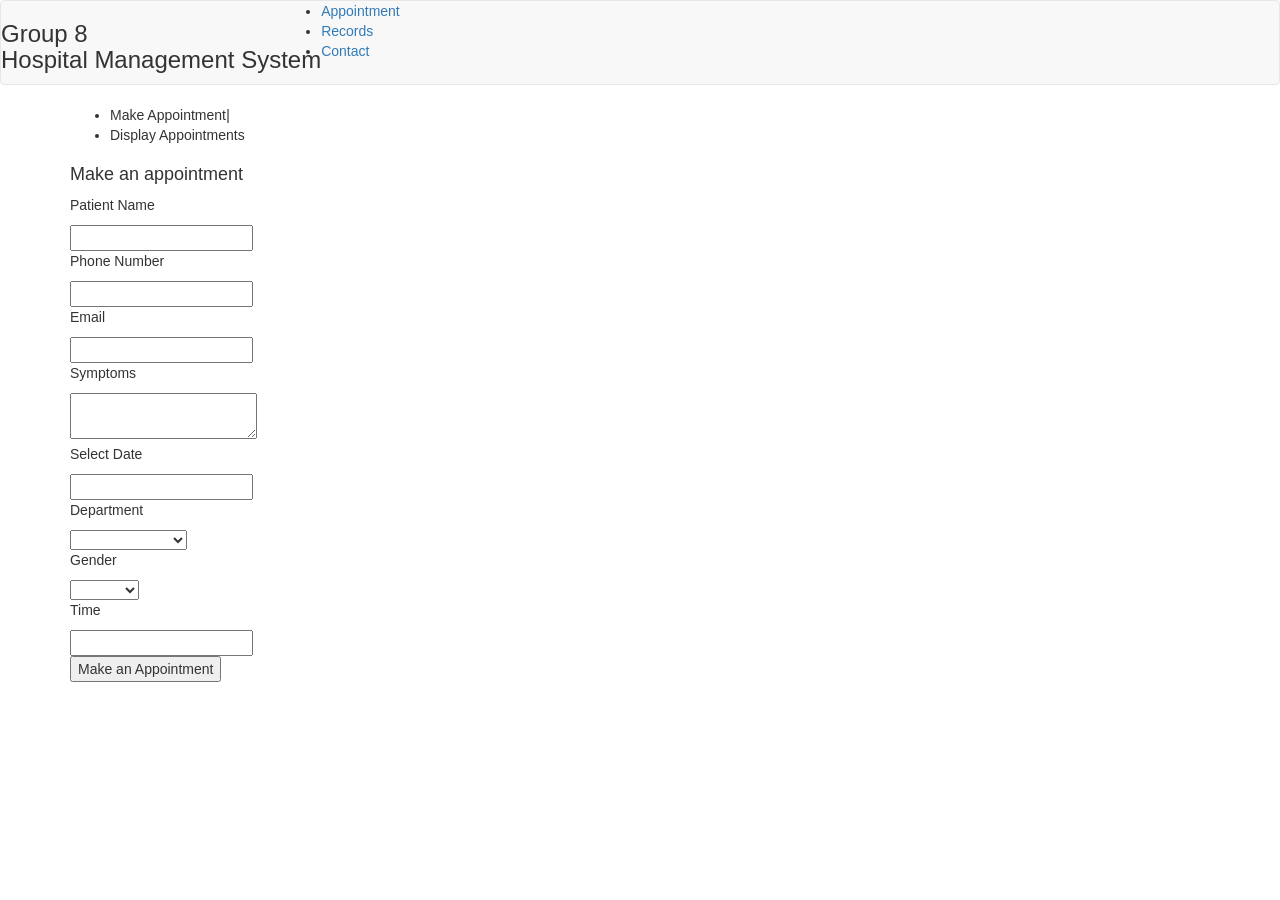
==== commit 5588e203: "new changes" ====
--- a/frontend/appointment.html
+++ b/frontend/appointment.html
@@ -1,31 +1,17 @@
-
 <!DOCTYPE html>
 <html lang="zxx">
 <head>
-<!-- for-meta-tags-->
 <meta name="viewport" content="width=device-width, initial-scale=1">
 <meta http-equiv="Content-Type" content="text/html; charset=utf-8" />
-<meta name="keywords" content="Health Plus Responsive web template, Bootstrap Web Templates, Flat Web Templates, Android Compatible web template, 
-Smartphone Compatible web template, free web designs for Nokia, Samsung, LG, SonyEricsson, Motorola web design" />
-<script type="application/x-javascript"> addEventListener("load", function() { setTimeout(hideURLbar, 0); }, false);
-		function hideURLbar(){ window.scrollTo(0,1); } </script>
-<!-- //for-meta-tags-->
 <link href="css/bootstrap.css" rel="stylesheet" type="text/css" media="all" />
-<link href="css/wickedpicker.css" rel="stylesheet" type='text/css' media="all" />
-			<link rel="stylesheet" href="css/jquery-ui.css" />
 <link href="css/style.css" rel="stylesheet" type="text/css" media="all" />
-<!-- font-awesome icons -->
 <link href="css/font-awesome.css" rel="stylesheet"> 
-<!-- //font-awesome icons -->
-<!-- <link href="//fonts.googleapis.com/css?family=Raleway:200,200i,300,300i,400,400i,500,500i,600,600i,700,700i,800" rel="stylesheet">
-<link href="//fonts.googleapis.com/css?family=Lato:300,300i,400,400i,700,900" rel="stylesheet"> -->
+<script defer src="js/appointment.js"></script>
 </head>
-	
 <body>
 <div class="main" id="home">
 		<div class="header-bottom">
 			<nav class="navbar navbar-default">
-				<!-- Brand and toggle get grouped for better mobile display -->
 				<div class="navbar-header">
 				  <button type="button" class="navbar-toggle collapsed" data-toggle="collapse" data-target="#bs-example-navbar-collapse-1">
 					<span class="sr-only">Toggle navigation</span>
@@ -37,8 +23,6 @@
 						<h3> Group 8 <p>Hospital Management System</p></h3>
 					</div>
 				</div>
-
-				<!-- Collect the nav links, forms, and other content for toggling -->
 				<div class="collapse navbar-collapse nav-wil" id="bs-example-navbar-collapse-1">
 					<nav class="menu menu--sebastian">
 						<ul id="m_nav_list" class="m_nav menu__list">
@@ -46,91 +30,83 @@
 							<li class="m_nav_item menu__item" id="moble_nav_item_5"> <a href="Records.html" class="menu__link">Records</a> </li>
 							<li class="m_nav_item menu__item" id="moble_nav_item_6"> <a href="contact.html" class="menu__link"> Contact </a> </li>
 						</ul>
-				</nav>
-
+					</nav>
 				</div>
-				<!-- /.navbar-collapse -->
 			</nav>
-	 </div>
+		</div>
 </div>
-<!-- banner -->
-<!-- banner1 -->
-	<div class="banner1 jarallax">
-		<div class="container">
+<div class="banner1 jarallax">
+	<div class="container">
+	</div>
+</div>
+<div class="services-breadcrumb">
+	<div class="container">
+		<ul>
+			<li>Make Appointment<i>|</i></li>
+			<li>Display Appointments</li>
+		</ul>
+	</div>
+</div>
+<div class="banner-bottom" id="about">
+	<div class="container">
+		<div class="book-appointment">
+			<h4>Make an appointment</h4>
+			<form id="appointmentForm">
+				<div class="left-agileits-w3layouts same">
+					<div class="gaps">
+						<p>Patient Name</p>
+						<input type="text" name="patientName" placeholder="" required=""/>
+					</div>	
+					<div class="gaps">	
+						<p>Phone Number</p>
+						<input type="text" name="phoneNumber" placeholder="" required=""/>
+					</div>
+					<div class="gaps">
+						<p>Email</p>
+						<input type="email" name="email" placeholder="" required="" />
+					</div>	
+					<div class="gaps">
+						<p>Symptoms</p>
+						<textarea name="symptoms" placeholder="" required="" ></textarea>
+					</div>
+				</div>
+				<div class="right-agileinfo same">
+					<div class="gaps">
+						<p>Select Date</p>		
+						<input id="datepicker" name="appointmentDate" type="text" value="" required="">
+					</div>
+					<div class="gaps">
+						<p>Department</p>	
+						<select name="department" class="option">
+							<option></option>
+							<option>Cardiology</option>
+							<option>Ophthalmology</option>
+							<option>Neurology</option>
+							<option>Psychology</option>
+							<option>Dermatology</option>
+						</select>
+					</div>
+					<div class="gaps">
+						<p>Gender</p>	
+						<select name="gender" class="option">
+							<option></option>
+							<option>Male</option>
+							<option>Female</option>
+						</select>
+					</div>
+					<div class="gaps">
+						<p>Time</p>		
+						<input type="text" id="timepicker" name="appointmentTime" class="timepicker option" value="">	
+					</div>
+				</div>
+				<div class="clearfix"></div>
+				<input type="submit" value="Make an Appointment">
+			</form>
+		</div>
+		<div id="appointmentsContainer">
+			<!-- Appointments will be displayed here -->
 		</div>
 	</div>
-
-	<div class="services-breadcrumb">
-		<div class="container">
-			<ul>
-				<li>Make Appointment<i>|</i></li>
-				<li>Display Appointments</li>
-			</ul>
-		</div>
-	</div>
-
-<!-- icons -->
-	<div class="banner-bottom" id="about">
-		<div class="container">
-
-					<div class="book-appointment">
-						<h4>Make an appointment</h4>
-								<form action="appointment" method="post">
-								<div class="left-agileits-w3layouts same">
-								<div class="gaps">
-									<p>Patient Name</p>
-										<input type="text" name="Patient Name" placeholder="" required=""/>
-								</div>	
-									<div class="gaps">	
-									<p>Phone Number</p>
-										<input type="text" name="Number" placeholder="" required=""/>
-									</div>
-									<div class="gaps">
-									<p>Email</p>
-											<input type="email" name="email" placeholder="" required="" />
-									</div>	
-									<div class="gaps">
-									<p>Symptoms</p>
-											<textarea name="About Symptoms" placeholder="" required="" ></textarea>
-									</div>
-								</div>
-								<div class="right-agileinfo same">
-								<div class="gaps">
-									<p>Select Date</p>		
-											<input  id="datepicker1" name="Text" type="text" value="" onfocus="this.value = '';" onblur="if (this.value == '') {this.value = 'mm/dd/yyyy';}" required="">
-								</div>
-								<div class="gaps">
-									<p>Department</p>	
-										<select class="option">
-											<option></option>
-											<option>Cardiology</option>
-											<option>Ophthalmology</option>
-											<option>Neurology</option>
-											<option>Psychology</option>
-											<option>Dermatology</option>
-										</select>
-								</div>
-								<div class="gaps">
-									<p>Gender</p>	
-										<select class="option">
-											<option></option>
-											<option>Male</option>
-											<option>Female</option>
-										</select>
-								</div>
-								<div class="gaps">
-									<p>Time</p>		
-										<input type="text" id="timepicker" name="Time" class="timepicker option" value="">	
-								</div>
-								</div>
-								<div class="clearfix"></div>
-											  <input type="submit"  value="Make an Appointment">
-								</form>
-							</div>
-					   </div>
-
-		</div>
-	</div>
-<!-- //here ends scrolling icon -->
+</div>
 </body>
 </html>
